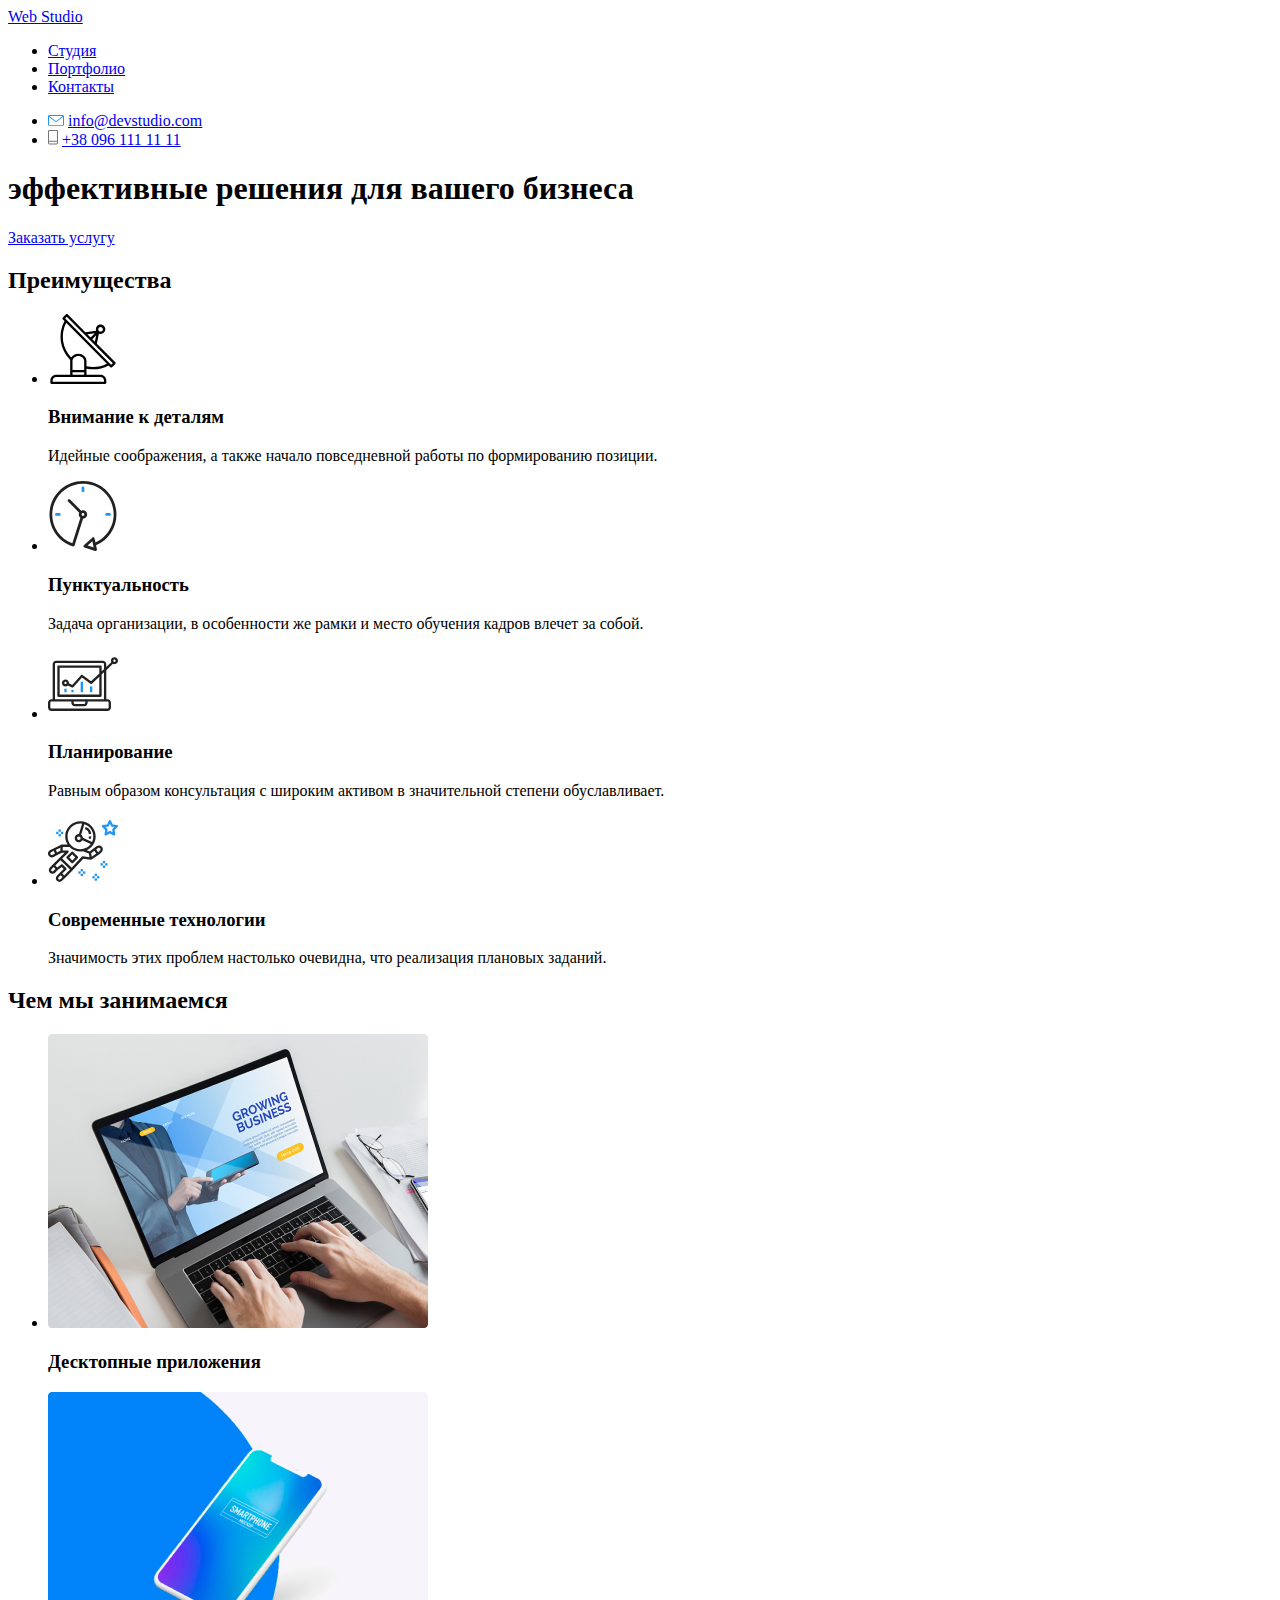
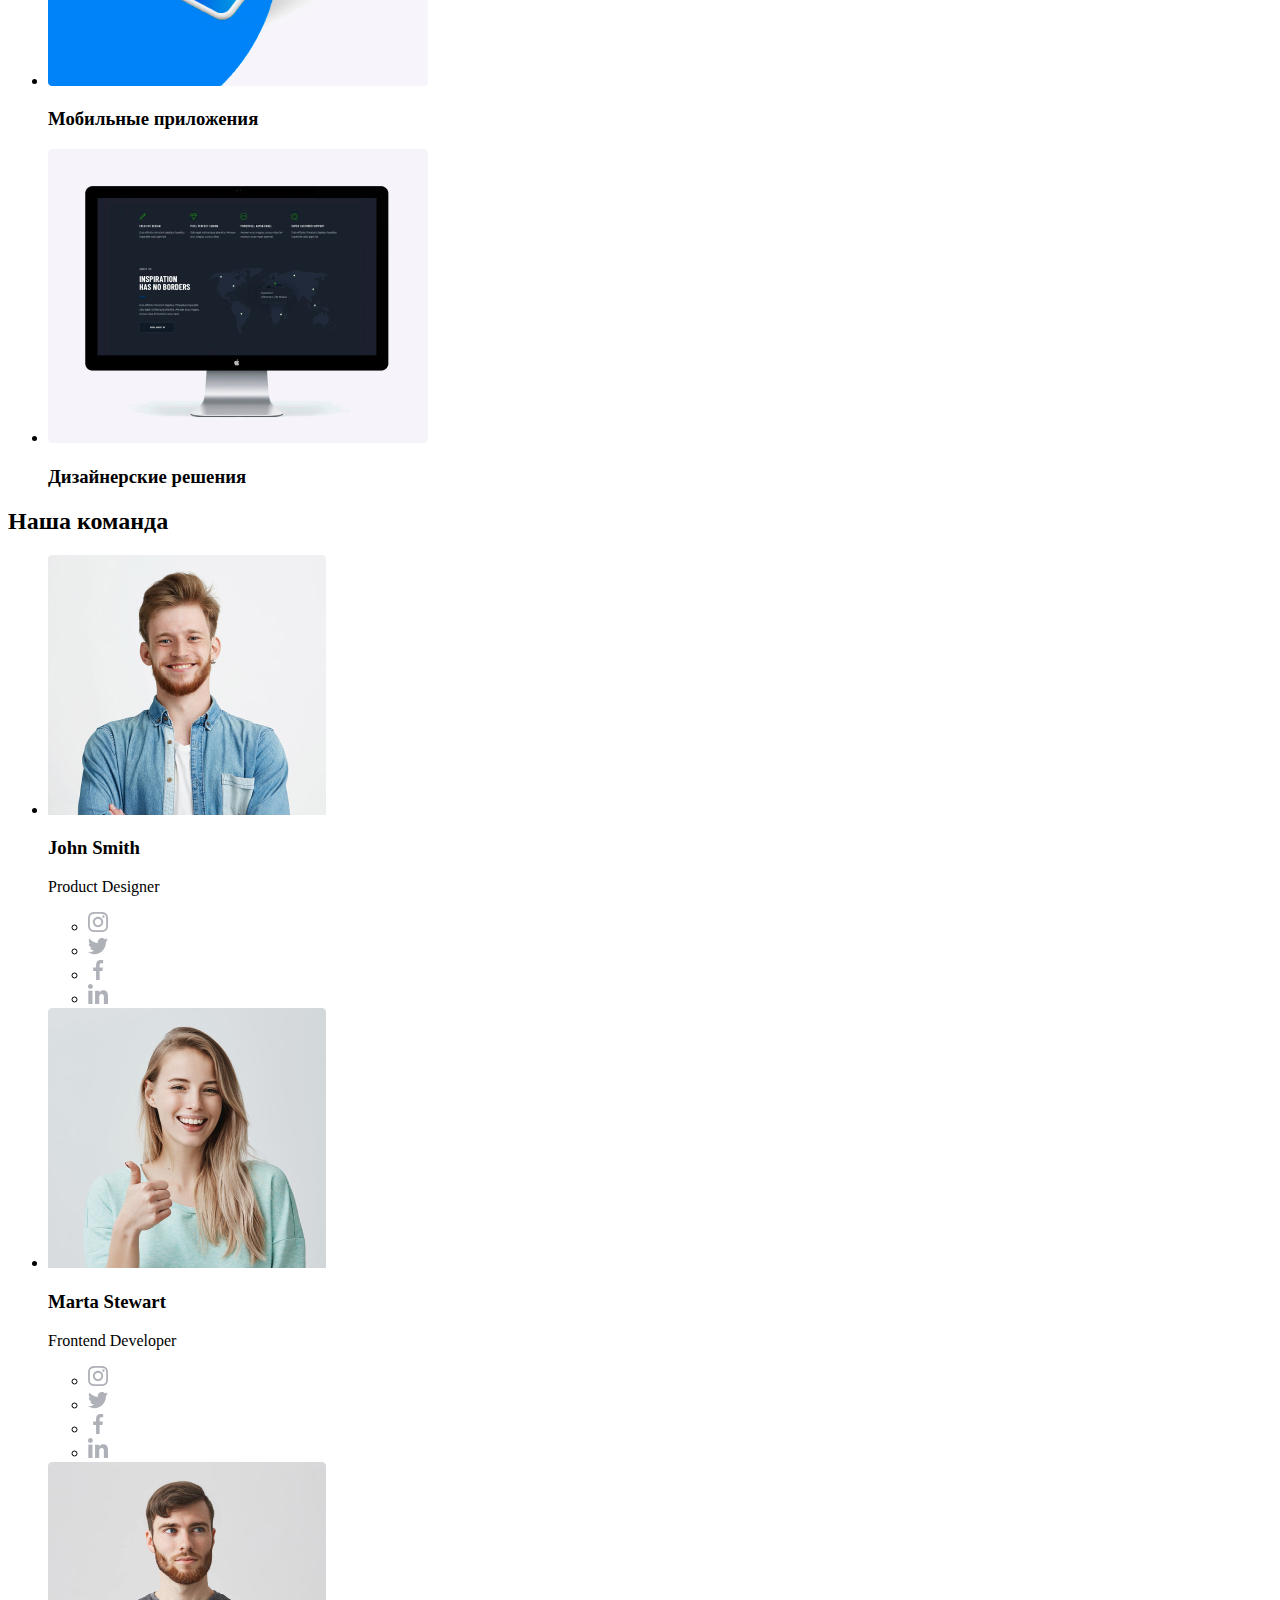
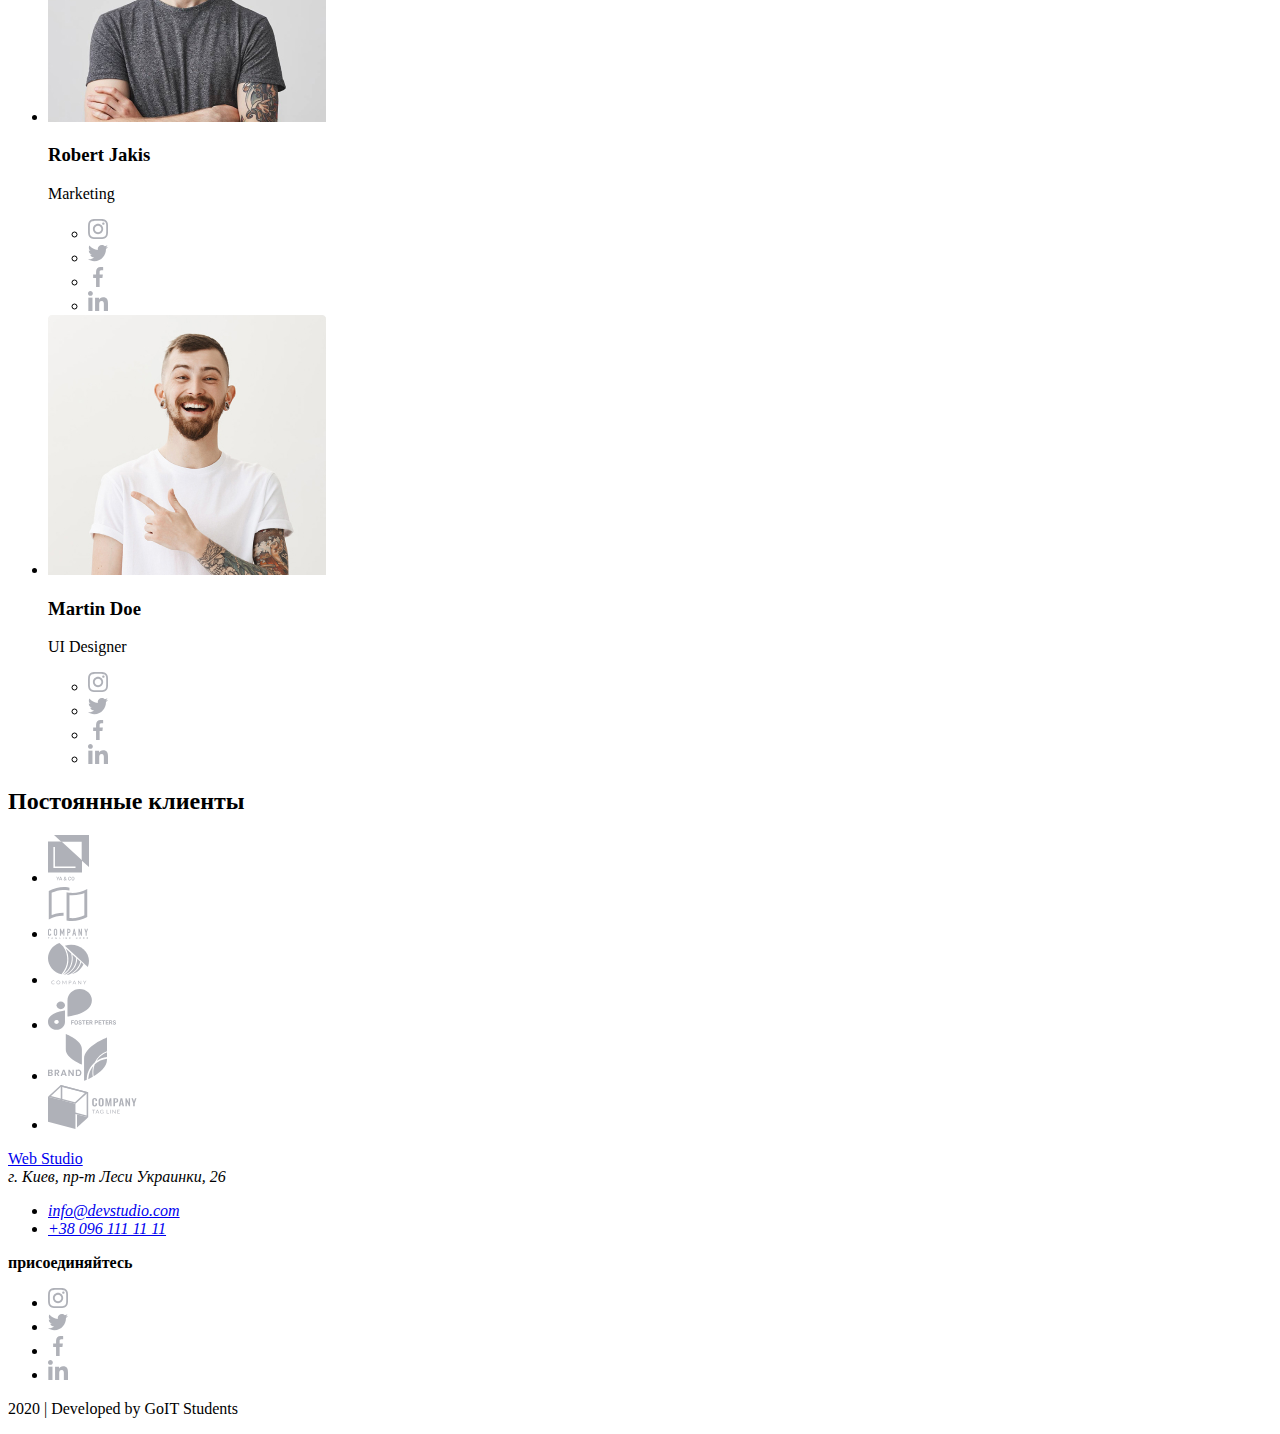
==== index.html @ 9696a7f6 "Скопировал ДЗ1" ====
<!DOCTYPE html>
<html lang="ru">
  <head>
    <meta charset="UTF-8" />
    <meta name="viewport" content="width=device-width, initial-scale=1.0" />
    <title>Web Studio v.1</title>
  </head>
  <body>
    <!-- Шапка сайта -->
    <header>
      <nav>
        <a href="#">Web Studio</a>
        <ul>
          <li>
            <a href="#">Студия</a>
          </li>
          <li>
            <a href="#">Портфолио</a>
          </li>
          <li>
            <a href="#">Контакты</a>
          </li>
        </ul>
        <ul>
          <li>
            <img src="./images/mail.svg" alt="mail" />
            <a href="mailto:info@devstudio.com">info@devstudio.com</a>
          </li>
          <li>
            <img src="./images/telefone.svg" alt="Telefone" />
            <a href="tel:+380961111111">+38 096 111 11 11</a>
          </li>
        </ul>
      </nav>
    </header>
    <main>
      <!-- Герой -->
      <section>
        <h1>эффективные решения для вашего бизнеса</h1>
        <a href="#">Заказать услугу</a>
      </section>
      <!-- Преимущества -->
      <section>
        <h2>Преимущества</h2>
        <ul>
          <li>
            <a href="#"> <img src="./images/antenna1.svg" alt="Антенна" /></a>
            <h3>Внимание к деталям</h3>
            <p>
              Идейные соображения, а также начало повседневной работы по
              формированию позиции.
            </p>
          </li>
          <li>
            <a href="#"> <img src="./images/clock.svg" alt="Часы" /></a>
            <h3>Пунктуальность</h3>
            <p>
              Задача организации, в особенности же рамки и место обучения кадров
              влечет за собой.
            </p>
          </li>
          <li>
            <a href="#"> <img src="./images/diagram.svg" alt="Компьютер" /></a>
            <h3>Планирование</h3>
            <p>
              Равным образом консультация с широким активом в значительной
              степени обуславливает.
            </p>
          </li>
          <li>
            <a href="#"><img src="./images/astronaut.svg" alt="Астронавт" /></a>
            <h3>Современные технологии</h3>
            <p>
              Значимость этих проблем настолько очевидна, что реализация
              плановых заданий.
            </p>
          </li>
        </ul>
      </section>
      <!-- Чем мы занимаемся -->
      <section>
        <h2>Чем мы занимаемся</h2>
        <ul>
          <li>
            <a href="#"><img  src="./images/box1.jpg" alt="Десктопные приложения" width="380" height="294" /></a>
            <h3>Десктопные приложения</h3>
          </li>
          <li>
            <a href="#"><img src="./images/box2.jpg" alt="Мобильные приложения" width="380" height="294" /></a>
            <h3>Мобильные приложения</h3>
          </li>
          <li>
            <a href="#"><img src="./images/box3.jpg" alt="Дизайнерские решения" width="380" height="294" /></a>
            <h3>Дизайнерские решения</h3>
          </li>
        </ul>
      </section>
      <!-- Наша команда -->
      <section>
        <h2>Наша команда</h2>
        <ul>
          <li>
            <img src="./images/JohnSmith.jpg" alt="John Smith" width="278" height="260"/>
            <h3 lang="en">John Smith</h3>
            <p lang="en">Product Designer</p>
            <ul>
              <li>
                <a href="https://www.instagram.com/"><img src="./images/instagram.svg" alt="Инстаграм" /></a>
              </li>
              <li>
                <a href="https://twitter.com/"><img src="./images/twitter.svg" alt="Твиттер" /></a>
              </li>
              <li>
                <a href="https://www.facebook.com/"><img src="./images/facebook.svg" alt="Фейсбук" /></a>
              </li>
              <li>
                <a href="https://www.linkedin.com/"><img src="./images/linkedin.svg" alt="Линкедин" /></a>
              </li>
            </ul>
          </li>
          <li>
            <img src="./images/MartaStewart.jpg" alt="Marta Stewart" width="278" height="260" />
            <h3 lang="en">Marta Stewart</h3>
            <p lang="en">Frontend Developer</p>
            <ul>
              <li>
                <a href="https://www.instagram.com/"><img src="./images/instagram.svg" alt="Инстаграм" /></a>
              </li>
              <li>
                <a href="https://twitter.com/"><img src="./images/twitter.svg" alt="Твиттер" /></a>
              </li>
              <li>
                <a href="https://www.facebook.com/"><img src="./images/facebook.svg" alt="Фейсбук" /></a>
              </li>
              <li>
                <a href="https://www.linkedin.com/"><img src="./images/linkedin.svg" alt="Линкедин" /></a>
              </li>
            </ul>
          </li>
          <li>
            <img src="./images/RobertJakis.jpg" alt="Robert Jakis" width="278" height="260" />
            <h3 lang="en">Robert Jakis</h3>
            <p lang="en">Marketing</p>
            <ul>
              <li>
                <a href="https://www.instagram.com/"><img src="./images/instagram.svg" alt="Инстаграм" /></a>
              </li>
              <li>
                <a href="https://twitter.com/"><img src="./images/twitter.svg" alt="Твиттер" /></a>
              </li>
              <li>
                <a href="https://www.facebook.com/"><img src="./images/facebook.svg" alt="Фейсбук" /></a>
              </li>
              <li>
                <a href="https://www.linkedin.com/"><img src="./images/linkedin.svg" alt="Линкедин" /></a>
              </li>
            </ul>
          </li>
          <li>
            <img src="./images/MartinDoe.jpg" alt="Martin Doe" width="278" height="260" />
            <h3 lang="en">Martin Doe</h3>
            <p lang="en">UI Designer</p>
            <ul>
              <li>
                <a href="https://www.instagram.com/"><img src="./images/instagram.svg" alt="Инстаграм" /></a>
              </li>
              <li>
                <a href="https://twitter.com/"><img src="./images/twitter.svg" alt="Твиттер" /></a>
              </li>
              <li>
                <a href="https://www.facebook.com/"><img src="./images/facebook.svg" alt="Фейсбук" /></a>
              </li>
              <li>
                <a href="https://www.linkedin.com/"><img src="./images/linkedin.svg" alt="Линкедин" /></a>
              </li>
            </ul>
          </li>
        </ul>
      </section>
      <!-- Постоянные клиенты -->
      <section>
        <h2>Постоянные клиенты</h2>
        <ul>
          <li>
            <a href="#"><img src="./images/YACO.svg" alt="YA & CO" /></a>
          </li>
          <li>
            <a href="#"><img src="./images/TaglineHero.svg" alt="Tagline Hero" /></a>
          </li>
          <li>
            <a href="#"><img src="./images/COMPANY.svg" alt="COMPANY" /></a>
          </li>
          <li>
            <a href="#"><img src="./images/FOSTERPETERS.svg" alt="FOSTER PETERS" /></a>
          </li>
          <li>
            <a href="#"><img src="./images/BRAND.svg" alt="BRAND" /></a>
          </li>
          <li>
            <a href="#"><img src="./images/COMPANYTAGLINE.svg" alt="COMPANY TAG LIN" /></a>
          </li>
        </ul>
      </section>
    </main>
    <!-- Футер -->
    <footer>
      <div>
        <a href="#">Web Studio</a>
        <address>г. Киев, пр-т Леси Украинки, 26</address>
        <address>
          <ul>
            <li>
              <a href="mailto:info@devstudio.com">info@devstudio.com</a>
            </li>
            <li>
              <a href="tel:+380961111111">+38 096 111 11 11</a>
            </li>
          </ul>
        </address>
      </div>
      <div>
        <p><b>присоединяйтесь</b></p>
        <ul>
          <li>
            <a href="https://www.instagram.com/"><img src="./images/instagram.svg" alt="Инстаграм"/></a>
          </li>
          <li>
            <a href="https://twitter.com/"><img src="./images/twitter.svg" alt="Твиттер"/></a>
          </li>
          <li>
            <a href="https://www.facebook.com/"><img src="./images/facebook.svg" alt="Фейсбук"/></a>
          </li>
          <li>
            <a href="https://www.linkedin.com/"><img src="./images/linkedin.svg" alt="Линкедин"/></a>
          </li>
        </ul>
      </div>
      <p>2020 &verbar; Developed by GoIT Students</p>
    </footer>
  </body>
</html>
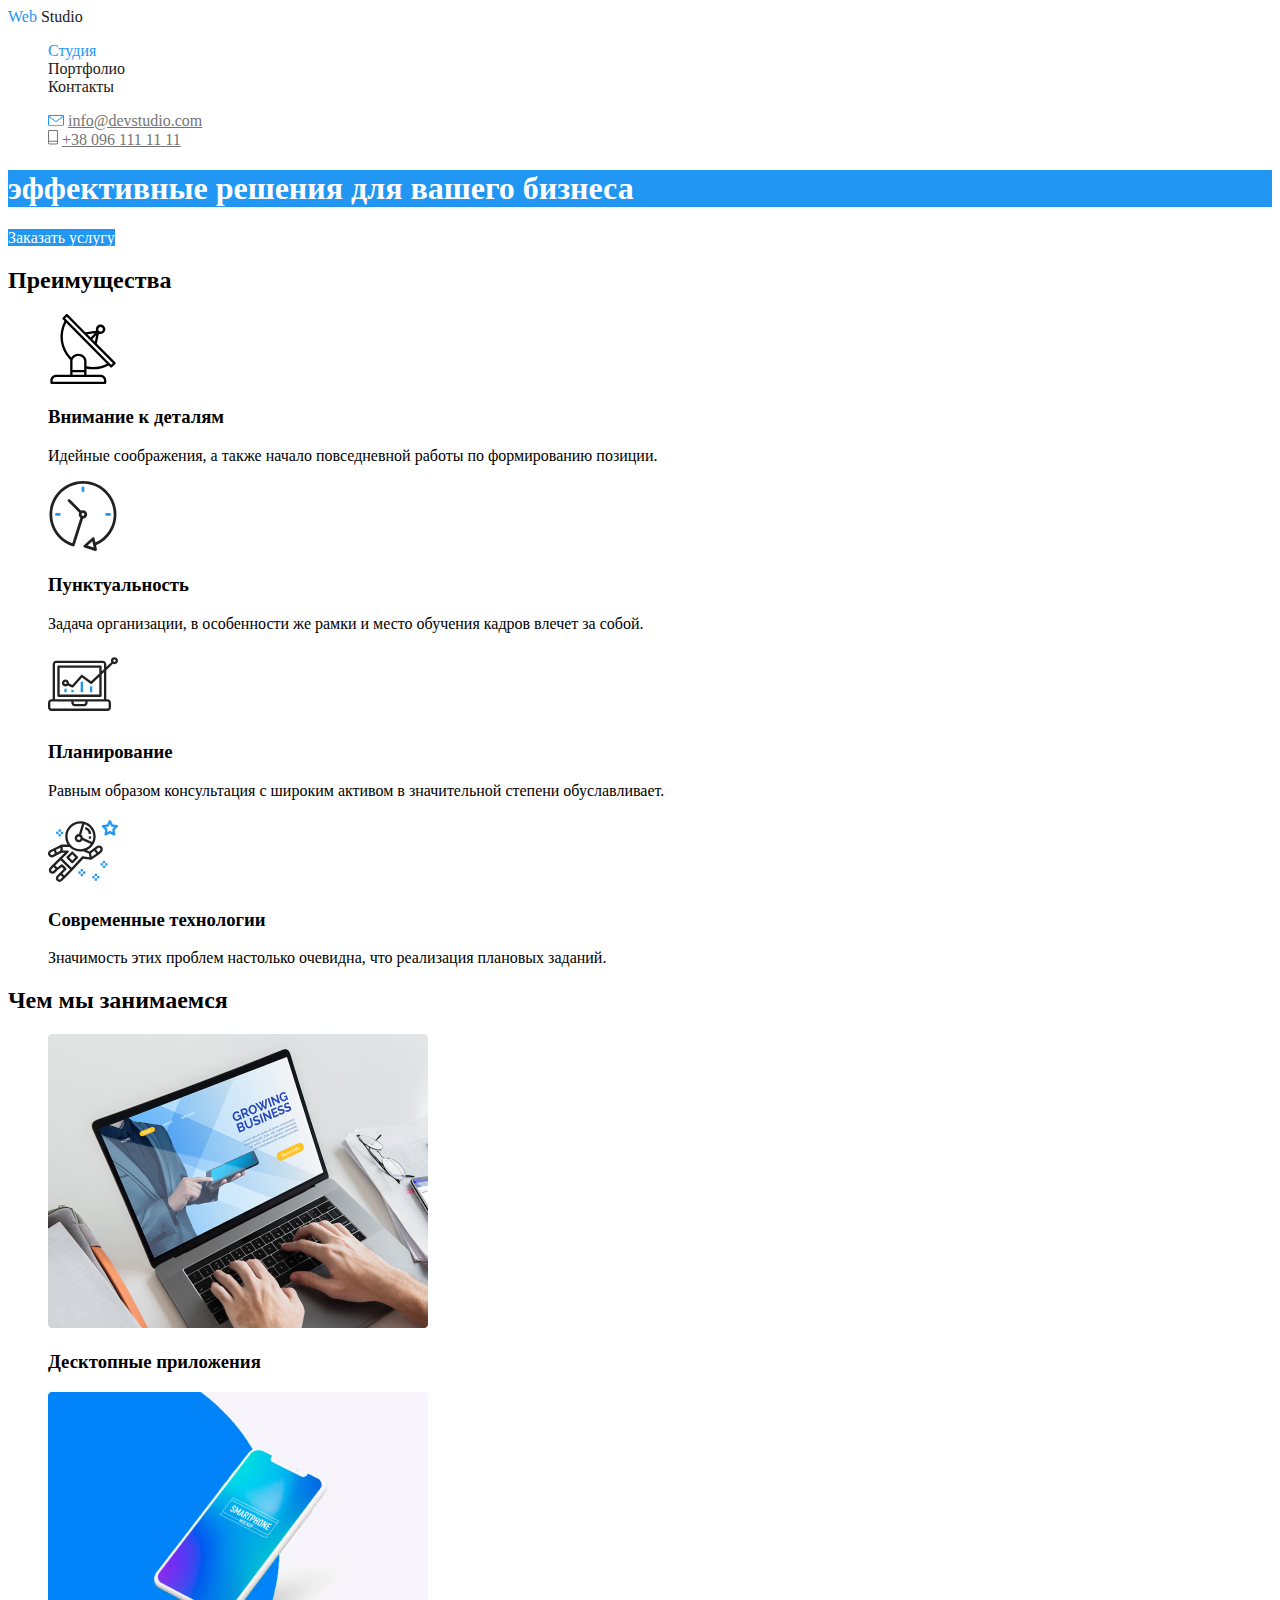
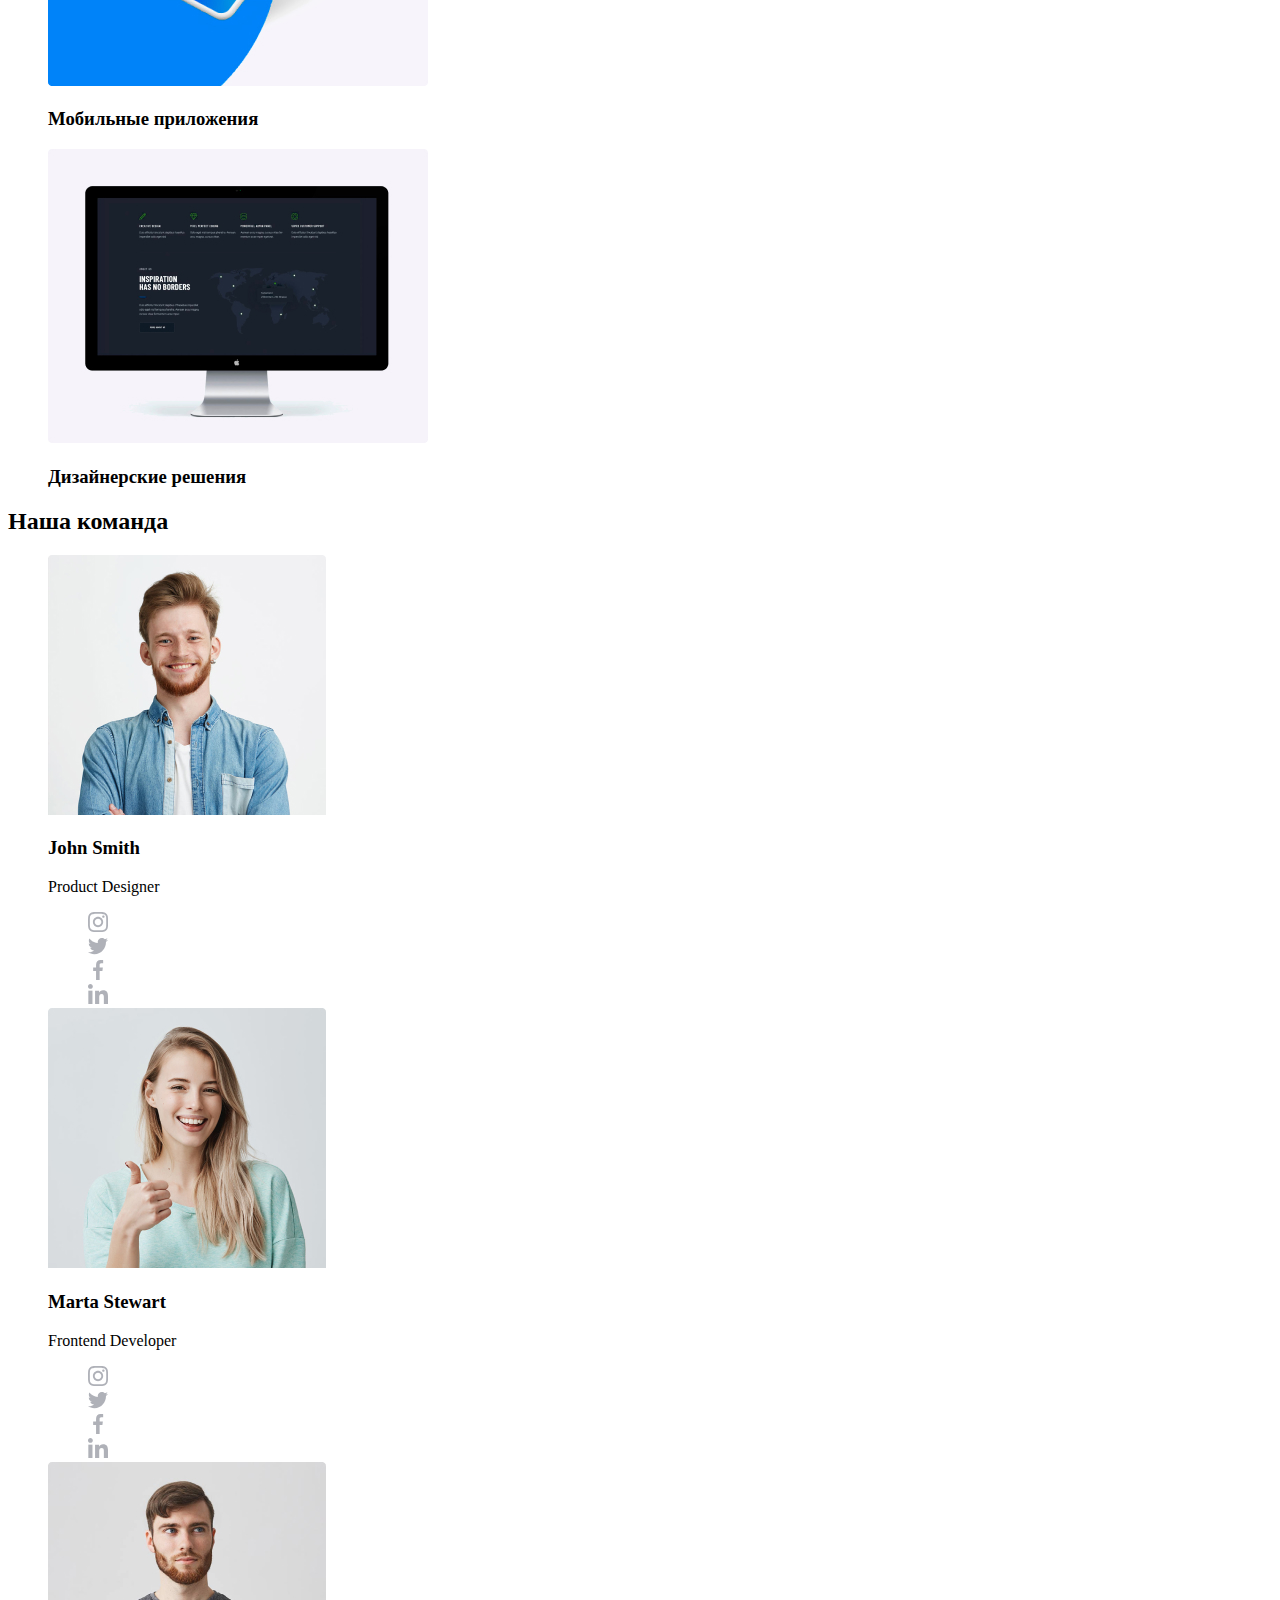
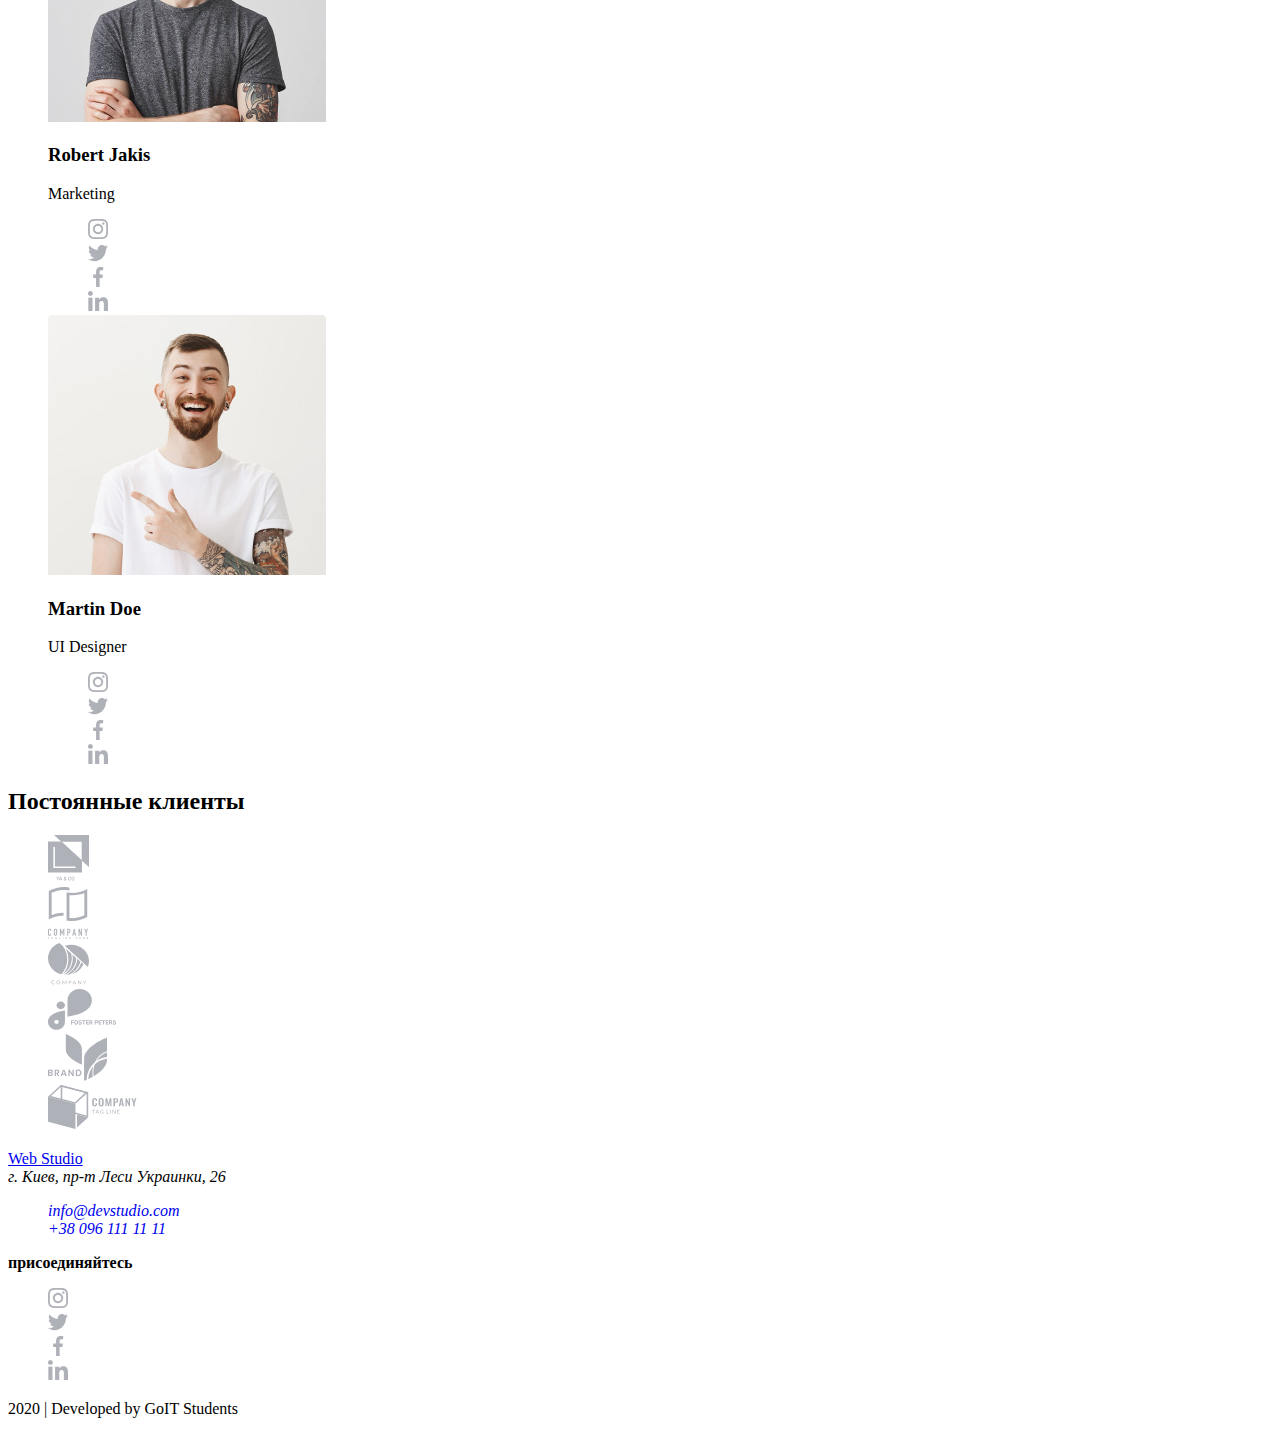
==== commit d8abe234: "Добавил список стилей и базовый общий файл стилей" ====
--- a/index.html
+++ b/index.html
@@ -4,45 +4,48 @@
     <meta charset="UTF-8" />
     <meta name="viewport" content="width=device-width, initial-scale=1.0" />
     <title>Web Studio v.1</title>
+    <link rel="stylesheet" href="./css/normalize.css">
+    <link rel="stylesheet" href="./css/common.css">
+    <link rel="stylesheet" href="./css/main.css">
   </head>
   <body>
     <!-- Шапка сайта -->
     <header>
       <nav>
-        <a href="#">Web Studio</a>
-        <ul>
-          <li>
-            <a href="#">Студия</a>
-          </li>
-          <li>
-            <a href="#">Портфолио</a>
-          </li>
-          <li>
-            <a href="#">Контакты</a>
-          </li>
-        </ul>
-        <ul>
+        <a class="link logo" href="./index.html"><span class="logo-accent">Web</span> Studio</a>
+        <ul class="list site-nav">
+          <li>
+            <a class="link current" href="./index.html">Студия</a>
+          </li>
+          <li>
+            <a class="link" href="./portfolio.html">Портфолио</a>
+          </li>
+          <li>
+            <a class="link" href="#">Контакты</a>
+          </li>
+        </ul>
+        <ul class="list site-nav">
           <li>
             <img src="./images/mail.svg" alt="mail" />
-            <a href="mailto:info@devstudio.com">info@devstudio.com</a>
+            <a  class="link-contact"href="mailto:info@devstudio.com">info@devstudio.com</a>
           </li>
           <li>
             <img src="./images/telefone.svg" alt="Telefone" />
-            <a href="tel:+380961111111">+38 096 111 11 11</a>
+            <a class="link-contact" href="tel:+380961111111">+38 096 111 11 11</a>
           </li>
         </ul>
       </nav>
     </header>
     <main>
       <!-- Герой -->
-      <section>
-        <h1>эффективные решения для вашего бизнеса</h1>
-        <a href="#">Заказать услугу</a>
+      <section class="hero">
+        <h1 class="hero-title">эффективные решения для вашего бизнеса</h1>
+        <a class="link buttom" href="#">Заказать услугу</a>
       </section>
       <!-- Преимущества -->
       <section>
         <h2>Преимущества</h2>
-        <ul>
+        <ul class="list">
           <li>
             <a href="#"> <img src="./images/antenna1.svg" alt="Антенна" /></a>
             <h3>Внимание к деталям</h3>
@@ -80,7 +83,7 @@
       <!-- Чем мы занимаемся -->
       <section>
         <h2>Чем мы занимаемся</h2>
-        <ul>
+        <ul class="list">
           <li>
             <a href="#"><img  src="./images/box1.jpg" alt="Десктопные приложения" width="380" height="294" /></a>
             <h3>Десктопные приложения</h3>
@@ -98,12 +101,12 @@
       <!-- Наша команда -->
       <section>
         <h2>Наша команда</h2>
-        <ul>
+        <ul class="list">
           <li>
             <img src="./images/JohnSmith.jpg" alt="John Smith" width="278" height="260"/>
             <h3 lang="en">John Smith</h3>
             <p lang="en">Product Designer</p>
-            <ul>
+            <ul class="list">
               <li>
                 <a href="https://www.instagram.com/"><img src="./images/instagram.svg" alt="Инстаграм" /></a>
               </li>
@@ -122,7 +125,7 @@
             <img src="./images/MartaStewart.jpg" alt="Marta Stewart" width="278" height="260" />
             <h3 lang="en">Marta Stewart</h3>
             <p lang="en">Frontend Developer</p>
-            <ul>
+            <ul class="list">
               <li>
                 <a href="https://www.instagram.com/"><img src="./images/instagram.svg" alt="Инстаграм" /></a>
               </li>
@@ -141,7 +144,7 @@
             <img src="./images/RobertJakis.jpg" alt="Robert Jakis" width="278" height="260" />
             <h3 lang="en">Robert Jakis</h3>
             <p lang="en">Marketing</p>
-            <ul>
+            <ul class="list">
               <li>
                 <a href="https://www.instagram.com/"><img src="./images/instagram.svg" alt="Инстаграм" /></a>
               </li>
@@ -160,7 +163,7 @@
             <img src="./images/MartinDoe.jpg" alt="Martin Doe" width="278" height="260" />
             <h3 lang="en">Martin Doe</h3>
             <p lang="en">UI Designer</p>
-            <ul>
+            <ul class="list">
               <li>
                 <a href="https://www.instagram.com/"><img src="./images/instagram.svg" alt="Инстаграм" /></a>
               </li>
@@ -180,7 +183,7 @@
       <!-- Постоянные клиенты -->
       <section>
         <h2>Постоянные клиенты</h2>
-        <ul>
+        <ul class="list">
           <li>
             <a href="#"><img src="./images/YACO.svg" alt="YA & CO" /></a>
           </li>
@@ -205,22 +208,22 @@
     <!-- Футер -->
     <footer>
       <div>
-        <a href="#">Web Studio</a>
+        <a href="./index.html">Web Studio</a>
         <address>г. Киев, пр-т Леси Украинки, 26</address>
         <address>
-          <ul>
+          <ul class="list">
             <li>
-              <a href="mailto:info@devstudio.com">info@devstudio.com</a>
+              <a class="link" href="mailto:info@devstudio.com">info@devstudio.com</a>
             </li>
             <li>
-              <a href="tel:+380961111111">+38 096 111 11 11</a>
+              <a class="link" href="tel:+380961111111">+38 096 111 11 11</a>
             </li>
           </ul>
         </address>
       </div>
       <div>
         <p><b>присоединяйтесь</b></p>
-        <ul>
+        <ul class="list">
           <li>
             <a href="https://www.instagram.com/"><img src="./images/instagram.svg" alt="Инстаграм"/></a>
           </li>
--- a/css/common.css
+++ b/css/common.css
@@ -0,0 +1,65 @@
+:root {
+    --primary-text-color: #212121;
+    --text-color: #757575;
+    --accent-color: #2196F3;
+    --primary-white-color: #ffffff;
+    --footer-second-text-color: rgba(255, 255, 255, 0.4);
+    --footer-three-text-color: rgba(255, 255, 255, 0.6);
+    --bacground-three-color: rgba(47, 48, 58, 0.8);
+    --bacground-color: #E5E5E5;
+    --bacground-second-color: #F5F4FA;
+}
+
+body {
+    background-color: var:(--bacground-color);
+    color: var:(--primary-text-color:);
+}
+
+.list {
+    list-style: none;
+}
+
+.link, .current {
+    text-decoration: none;
+}
+
+/* Шапка сайта */
+.logo {
+    color: var(--primary-text-color);
+}
+
+.logo:hover, .logo:focus {
+    color: var(--accent-color);
+}
+
+.logo-accent {
+    color: var(--accent-color);
+}
+
+.logo-accent:hover, .logo-accent:focus {
+    color: var(--primary-text-color);
+}
+
+.site-nav .link {
+    color: var(--primary-text-color);
+}
+
+.site-nav .link:hover, .site-nav .link:focus {
+    color: var(--accent-color);
+}
+
+.site-nav .link.current {
+    color: var(--accent-color);
+}
+
+.site-nav .link.current:hover, .site-nav .link.current:focus {
+    color: var(--primary-text-color);
+}
+
+.site-nav .link-contact {
+    color: var(--text-color);
+}
+
+.site-nav .link-contact:hover, .site-nav .link-contact:focus {
+    color: var(--accent-color);
+}
--- a/css/main.css
+++ b/css/main.css
@@ -0,0 +1,9 @@
+.hero .hero-title {
+    color: var(--primary-white-color);
+    background-color: var(--accent-color);
+}
+
+.hero .link.buttom {
+    color: var(--primary-white-color);
+    background-color: var(--accent-color);
+}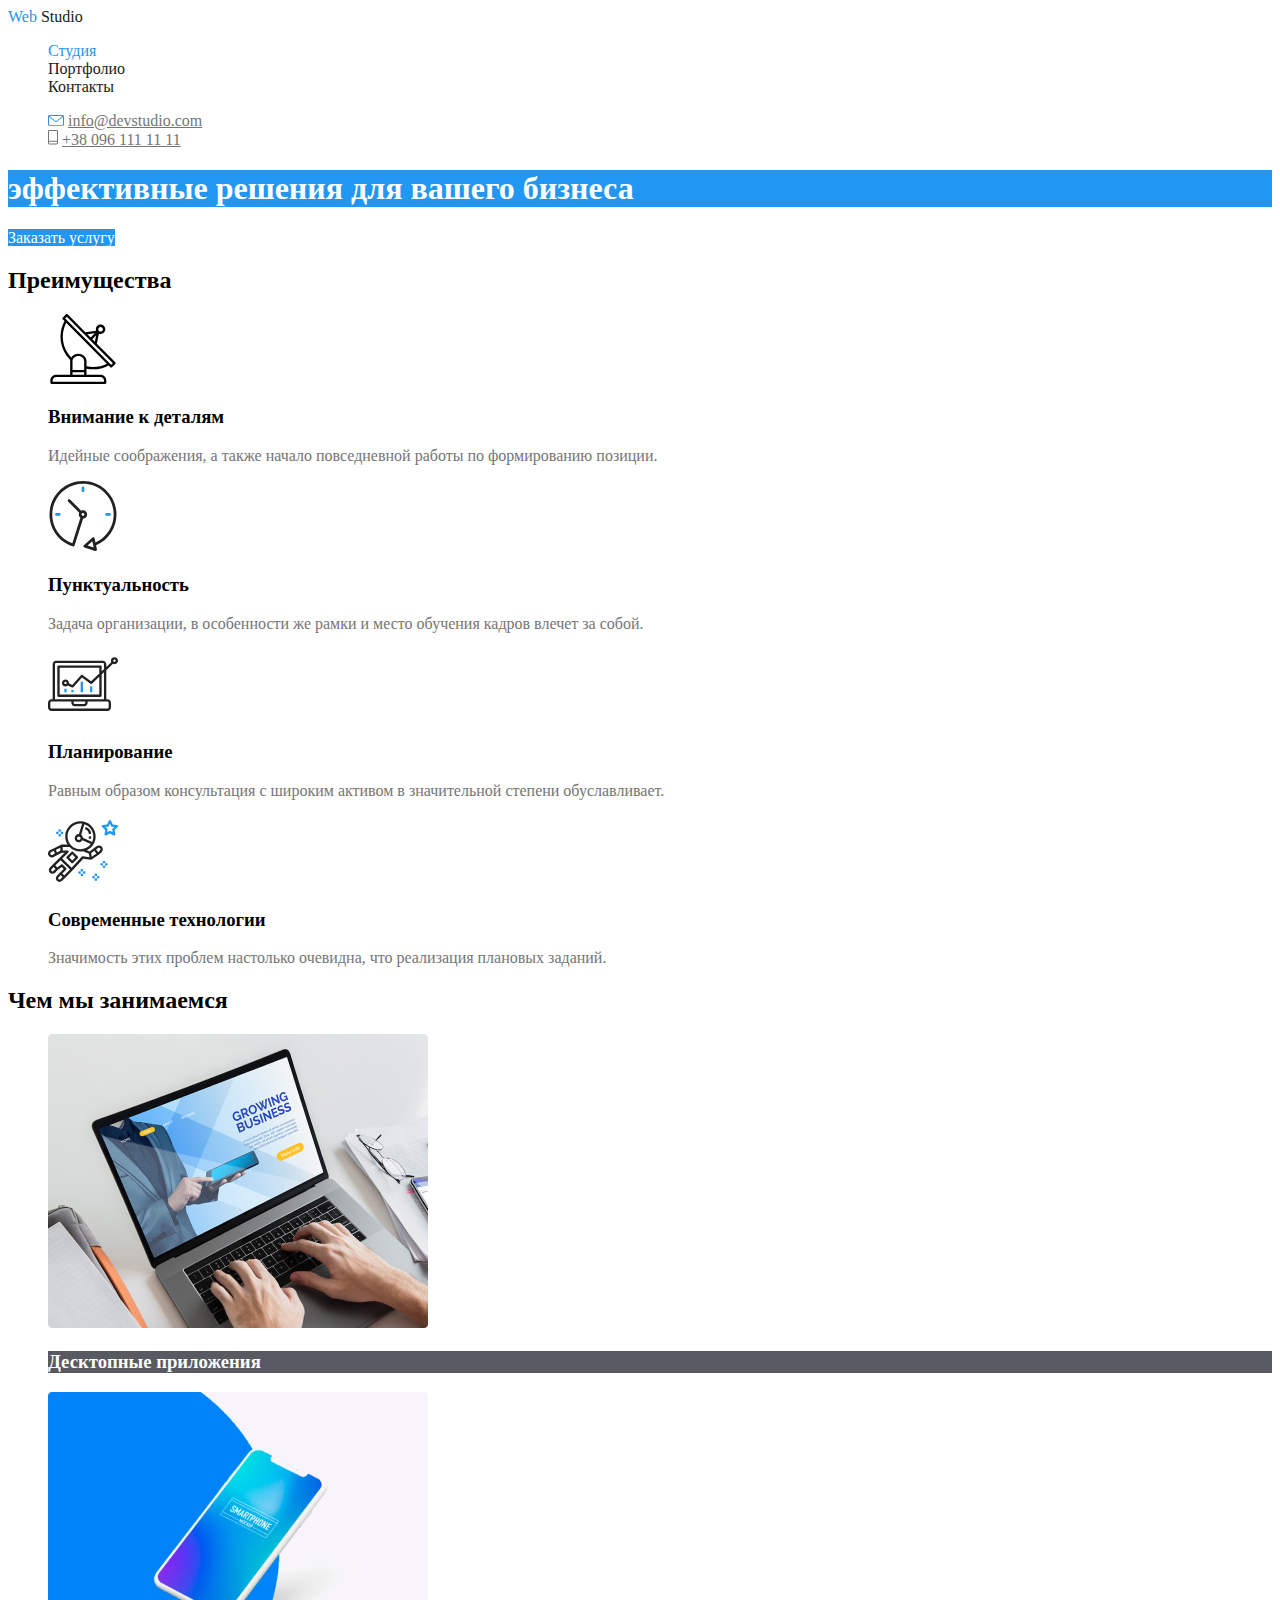
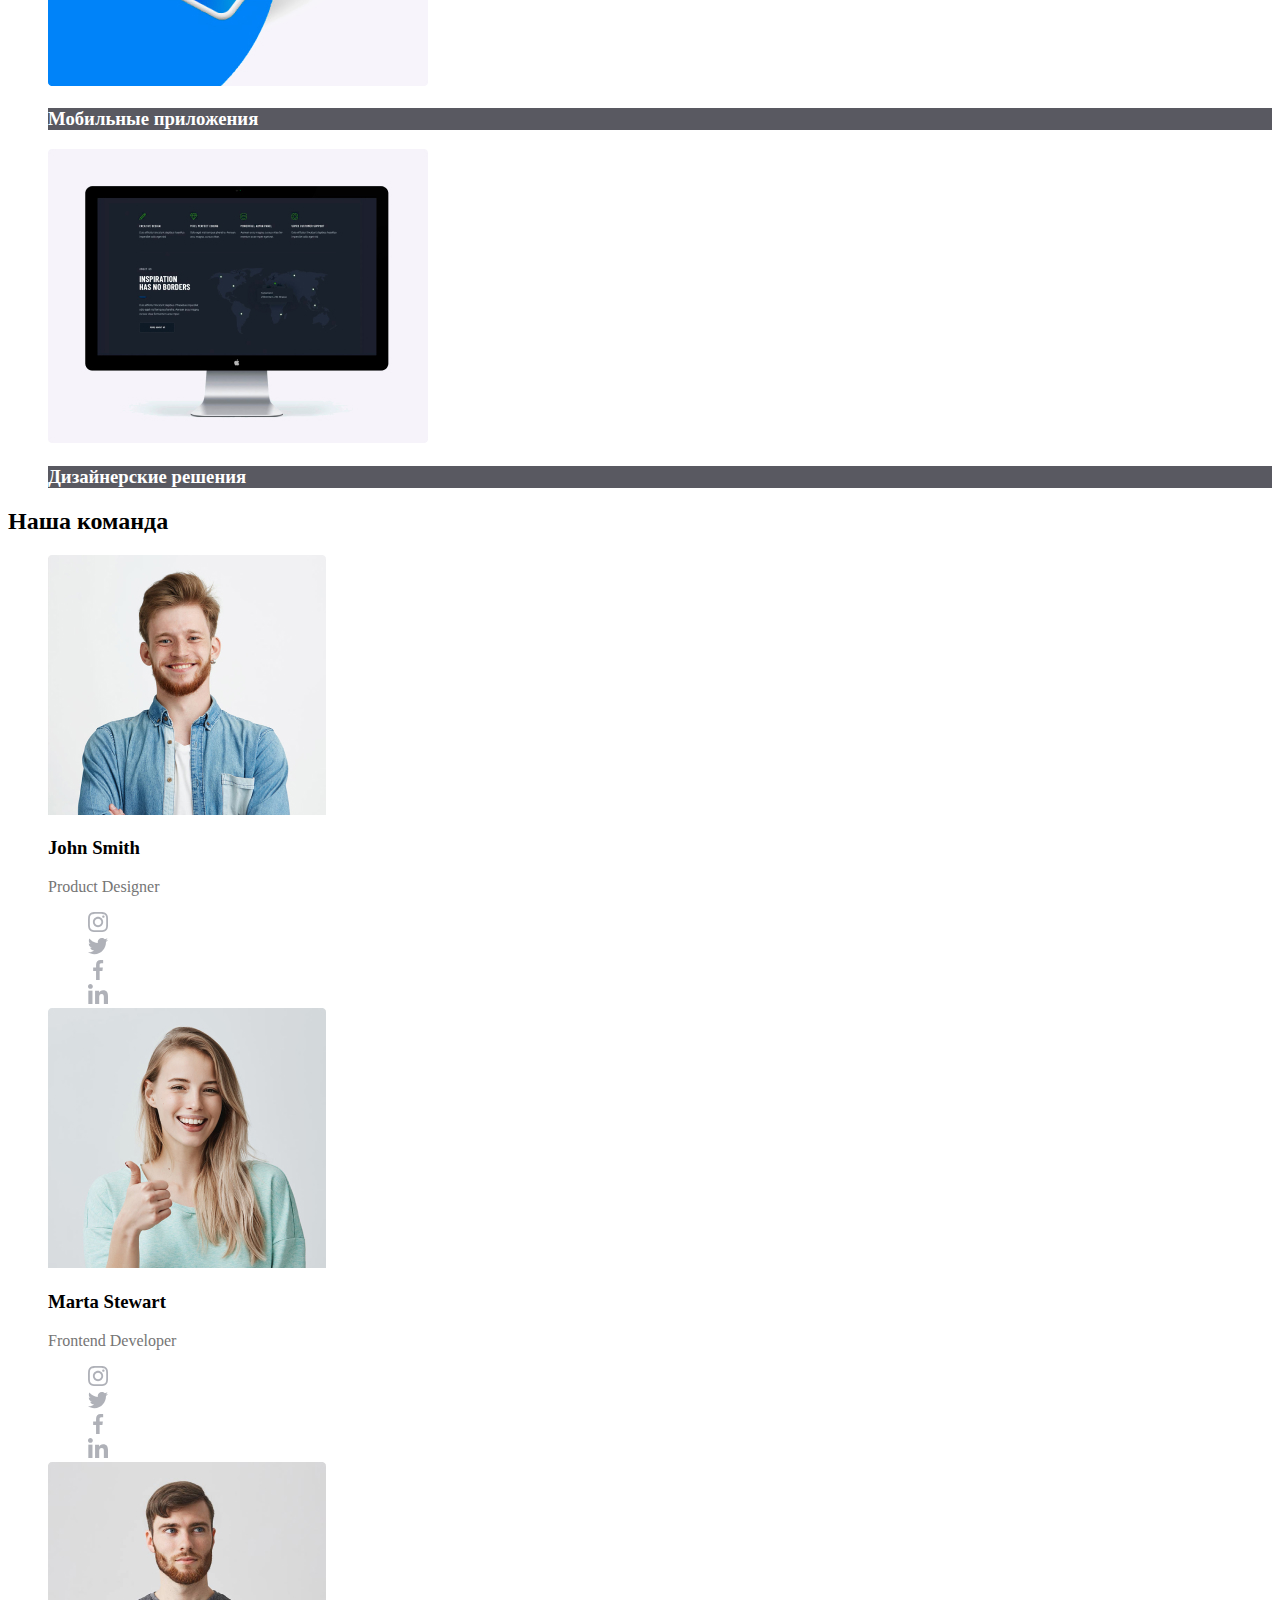
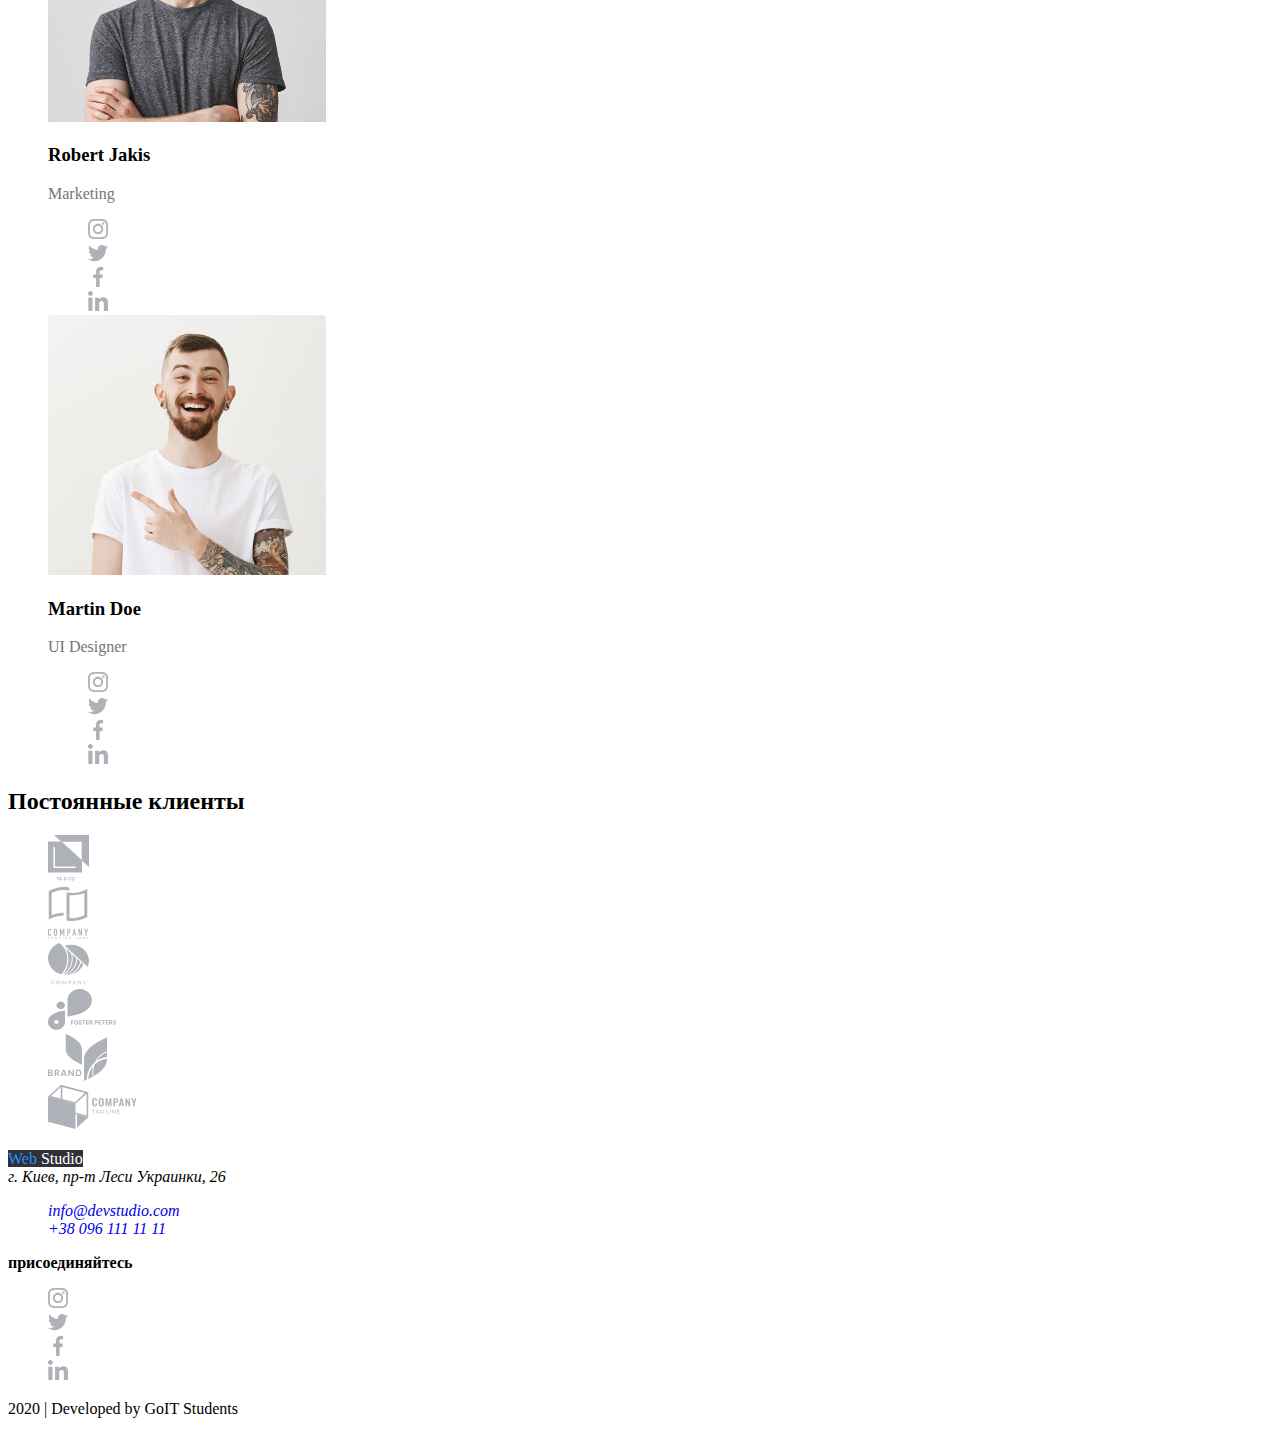
==== commit 4ff70ac4: "Добавляет стили для секций майн и в футер" ====
--- a/index.html
+++ b/index.html
@@ -43,37 +43,37 @@
         <a class="link buttom" href="#">Заказать услугу</a>
       </section>
       <!-- Преимущества -->
-      <section>
-        <h2>Преимущества</h2>
+      <section class="section">
+        <h2 class="section-title">Преимущества</h2>
         <ul class="list">
           <li>
             <a href="#"> <img src="./images/antenna1.svg" alt="Антенна" /></a>
-            <h3>Внимание к деталям</h3>
-            <p>
+            <h3 class="section-subtitle">Внимание к деталям</h3>
+            <p class="section-text">
               Идейные соображения, а также начало повседневной работы по
               формированию позиции.
             </p>
           </li>
           <li>
             <a href="#"> <img src="./images/clock.svg" alt="Часы" /></a>
-            <h3>Пунктуальность</h3>
-            <p>
+            <h3 class="section-subtitle">Пунктуальность</h3>
+            <p class="section-text">
               Задача организации, в особенности же рамки и место обучения кадров
               влечет за собой.
             </p>
           </li>
           <li>
             <a href="#"> <img src="./images/diagram.svg" alt="Компьютер" /></a>
-            <h3>Планирование</h3>
-            <p>
+            <h3 class="section-subtitle">Планирование</h3>
+            <p class="section-text">
               Равным образом консультация с широким активом в значительной
               степени обуславливает.
             </p>
           </li>
           <li>
             <a href="#"><img src="./images/astronaut.svg" alt="Астронавт" /></a>
-            <h3>Современные технологии</h3>
-            <p>
+            <h3 class="section-subtitle">Современные технологии</h3>
+            <p class="section-text">
               Значимость этих проблем настолько очевидна, что реализация
               плановых заданий.
             </p>
@@ -81,31 +81,31 @@
         </ul>
       </section>
       <!-- Чем мы занимаемся -->
-      <section>
-        <h2>Чем мы занимаемся</h2>
+      <section class="section">
+        <h2 class="section-title">Чем мы занимаемся</h2>
         <ul class="list">
           <li>
             <a href="#"><img  src="./images/box1.jpg" alt="Десктопные приложения" width="380" height="294" /></a>
-            <h3>Десктопные приложения</h3>
+            <h3 class="section-subtitle working">Десктопные приложения</h3>
           </li>
           <li>
             <a href="#"><img src="./images/box2.jpg" alt="Мобильные приложения" width="380" height="294" /></a>
-            <h3>Мобильные приложения</h3>
+            <h3 class="section-subtitle working">Мобильные приложения</h3>
           </li>
           <li>
             <a href="#"><img src="./images/box3.jpg" alt="Дизайнерские решения" width="380" height="294" /></a>
-            <h3>Дизайнерские решения</h3>
+            <h3 class="section-subtitle working">Дизайнерские решения</h3>
           </li>
         </ul>
       </section>
       <!-- Наша команда -->
-      <section>
-        <h2>Наша команда</h2>
+      <section class="section">
+        <h2 class="section-title">Наша команда</h2>
         <ul class="list">
           <li>
             <img src="./images/JohnSmith.jpg" alt="John Smith" width="278" height="260"/>
-            <h3 lang="en">John Smith</h3>
-            <p lang="en">Product Designer</p>
+            <h3 class="comand" lang="en">John Smith</h3>
+            <p class="comand-text" lang="en">Product Designer</p>
             <ul class="list">
               <li>
                 <a href="https://www.instagram.com/"><img src="./images/instagram.svg" alt="Инстаграм" /></a>
@@ -123,8 +123,8 @@
           </li>
           <li>
             <img src="./images/MartaStewart.jpg" alt="Marta Stewart" width="278" height="260" />
-            <h3 lang="en">Marta Stewart</h3>
-            <p lang="en">Frontend Developer</p>
+            <h3 class="comand" lang="en">Marta Stewart</h3>
+            <p class="comand-text" lang="en">Frontend Developer</p>
             <ul class="list">
               <li>
                 <a href="https://www.instagram.com/"><img src="./images/instagram.svg" alt="Инстаграм" /></a>
@@ -142,8 +142,8 @@
           </li>
           <li>
             <img src="./images/RobertJakis.jpg" alt="Robert Jakis" width="278" height="260" />
-            <h3 lang="en">Robert Jakis</h3>
-            <p lang="en">Marketing</p>
+            <h3 class="comand" lang="en">Robert Jakis</h3>
+            <p class="comand-text" lang="en">Marketing</p>
             <ul class="list">
               <li>
                 <a href="https://www.instagram.com/"><img src="./images/instagram.svg" alt="Инстаграм" /></a>
@@ -161,8 +161,8 @@
           </li>
           <li>
             <img src="./images/MartinDoe.jpg" alt="Martin Doe" width="278" height="260" />
-            <h3 lang="en">Martin Doe</h3>
-            <p lang="en">UI Designer</p>
+            <h3 class="comand" lang="en">Martin Doe</h3>
+            <p class="comand-text" lang="en">UI Designer</p>
             <ul class="list">
               <li>
                 <a href="https://www.instagram.com/"><img src="./images/instagram.svg" alt="Инстаграм" /></a>
@@ -181,8 +181,8 @@
         </ul>
       </section>
       <!-- Постоянные клиенты -->
-      <section>
-        <h2>Постоянные клиенты</h2>
+      <section class="section">
+        <h2 class="section-title">Постоянные клиенты</h2>
         <ul class="list">
           <li>
             <a href="#"><img src="./images/YACO.svg" alt="YA & CO" /></a>
@@ -208,7 +208,7 @@
     <!-- Футер -->
     <footer>
       <div>
-        <a href="./index.html">Web Studio</a>
+        <a class="link futer-logo" href="./index.html"><span class="futer-logo-accent">Web</span> Studio</a>
         <address>г. Киев, пр-т Леси Украинки, 26</address>
         <address>
           <ul class="list">
--- a/css/common.css
+++ b/css/common.css
@@ -8,6 +8,7 @@
     --bacground-three-color: rgba(47, 48, 58, 0.8);
     --bacground-color: #E5E5E5;
     --bacground-second-color: #F5F4FA;
+    --footer-bacground-color: #2F303A;
 }
 
 body {
@@ -63,3 +64,25 @@
 .site-nav .link-contact:hover, .site-nav .link-contact:focus {
     color: var(--accent-color);
 }
+
+/* Футер сайта */
+.futer-logo {
+    color: var(--primary-white-color);
+}
+
+.futer-logo-accent {
+    color: var(--accent-color);
+}
+
+.futer-logo-accent:hover, .futer-logo-accent:focus {
+    color: var(--primary-white-color);
+}
+
+.futer-logo:hover, .futer-logo:focus {
+    color: var(--accent-color);
+}
+
+.futer-logo, .futer-logo-accent {
+    background-color: var(--footer-bacground-color);
+}
+
--- a/css/main.css
+++ b/css/main.css
@@ -6,4 +6,25 @@
 .hero .link.buttom {
     color: var(--primary-white-color);
     background-color: var(--accent-color);
+}
+
+/* .section-title {
+    
+} */
+
+/* .section-subtitle {
+
+} */
+
+.section-text {
+    color: var(--text-color);
+}
+
+.working {
+    color: var(--primary-white-color);
+    background-color: var(--bacground-three-color);
+}
+
+.comand-text, .section-text {
+    color: var(--text-color);
 }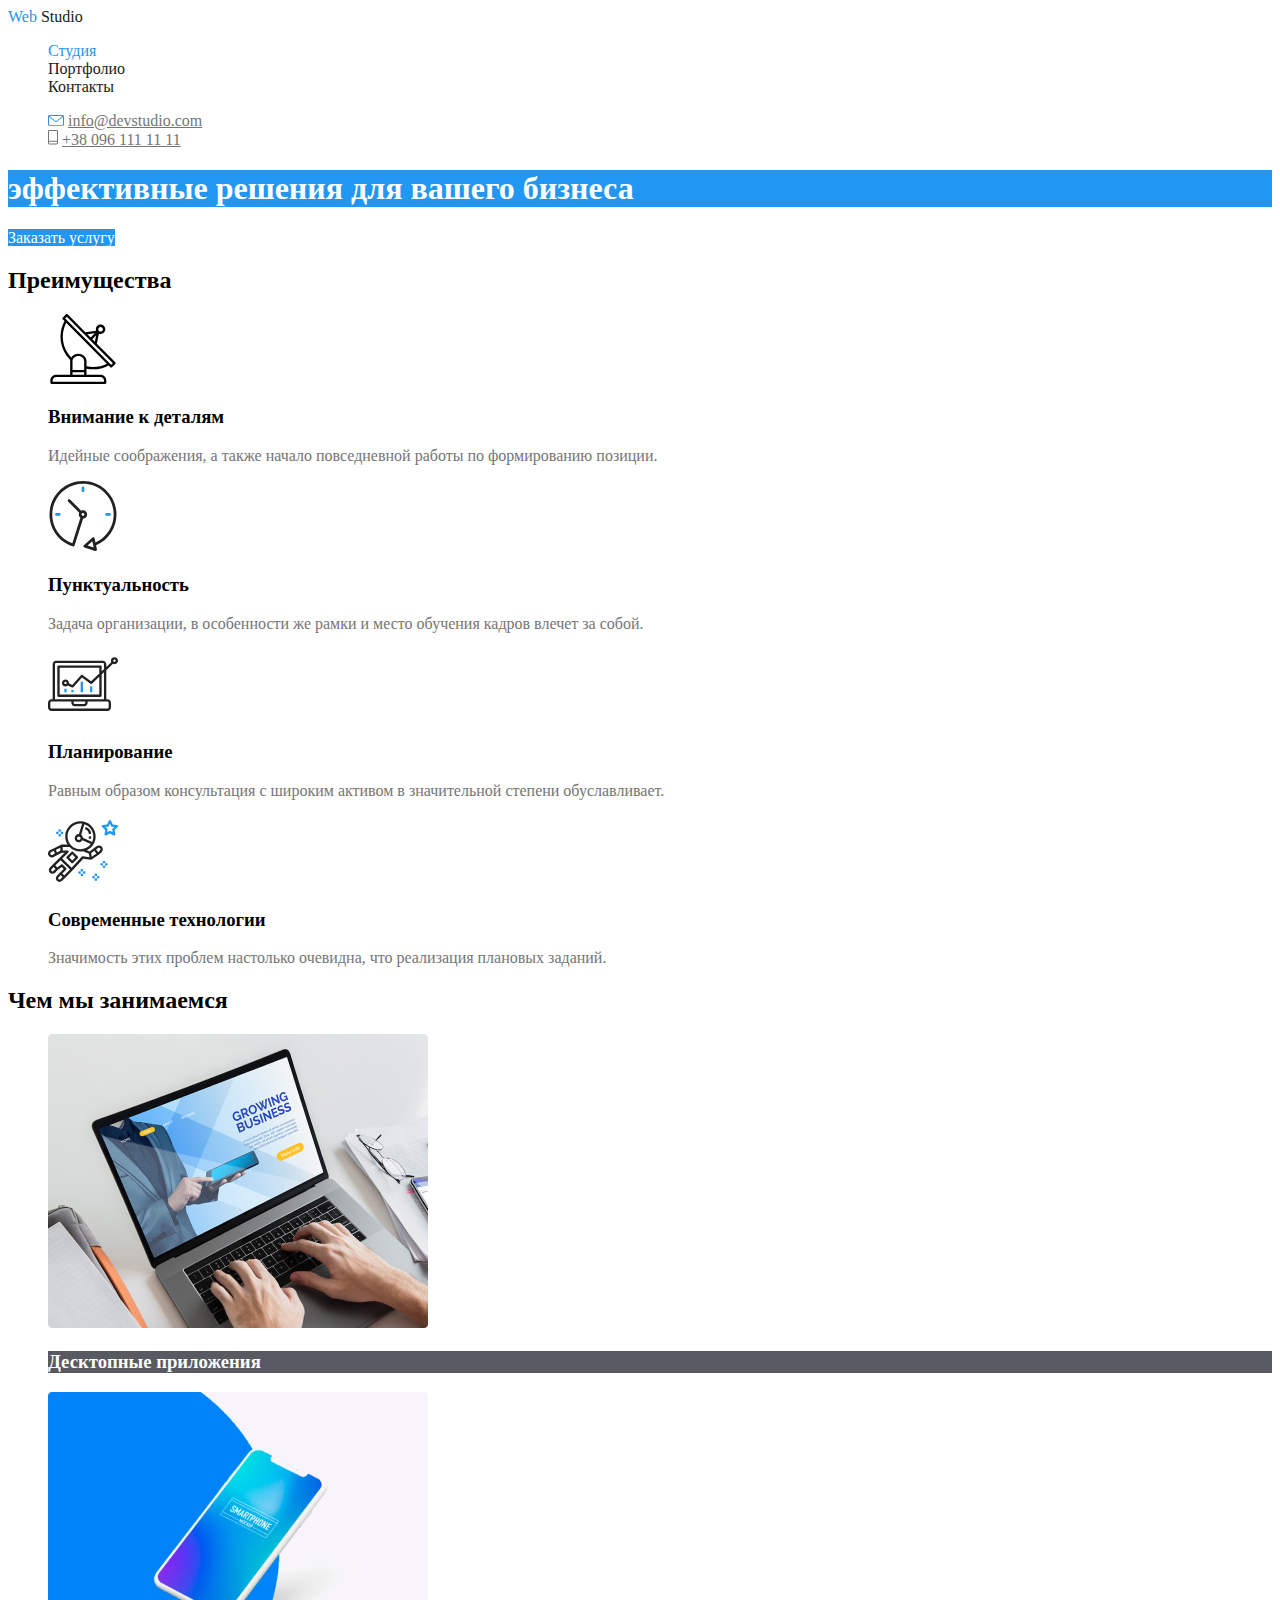
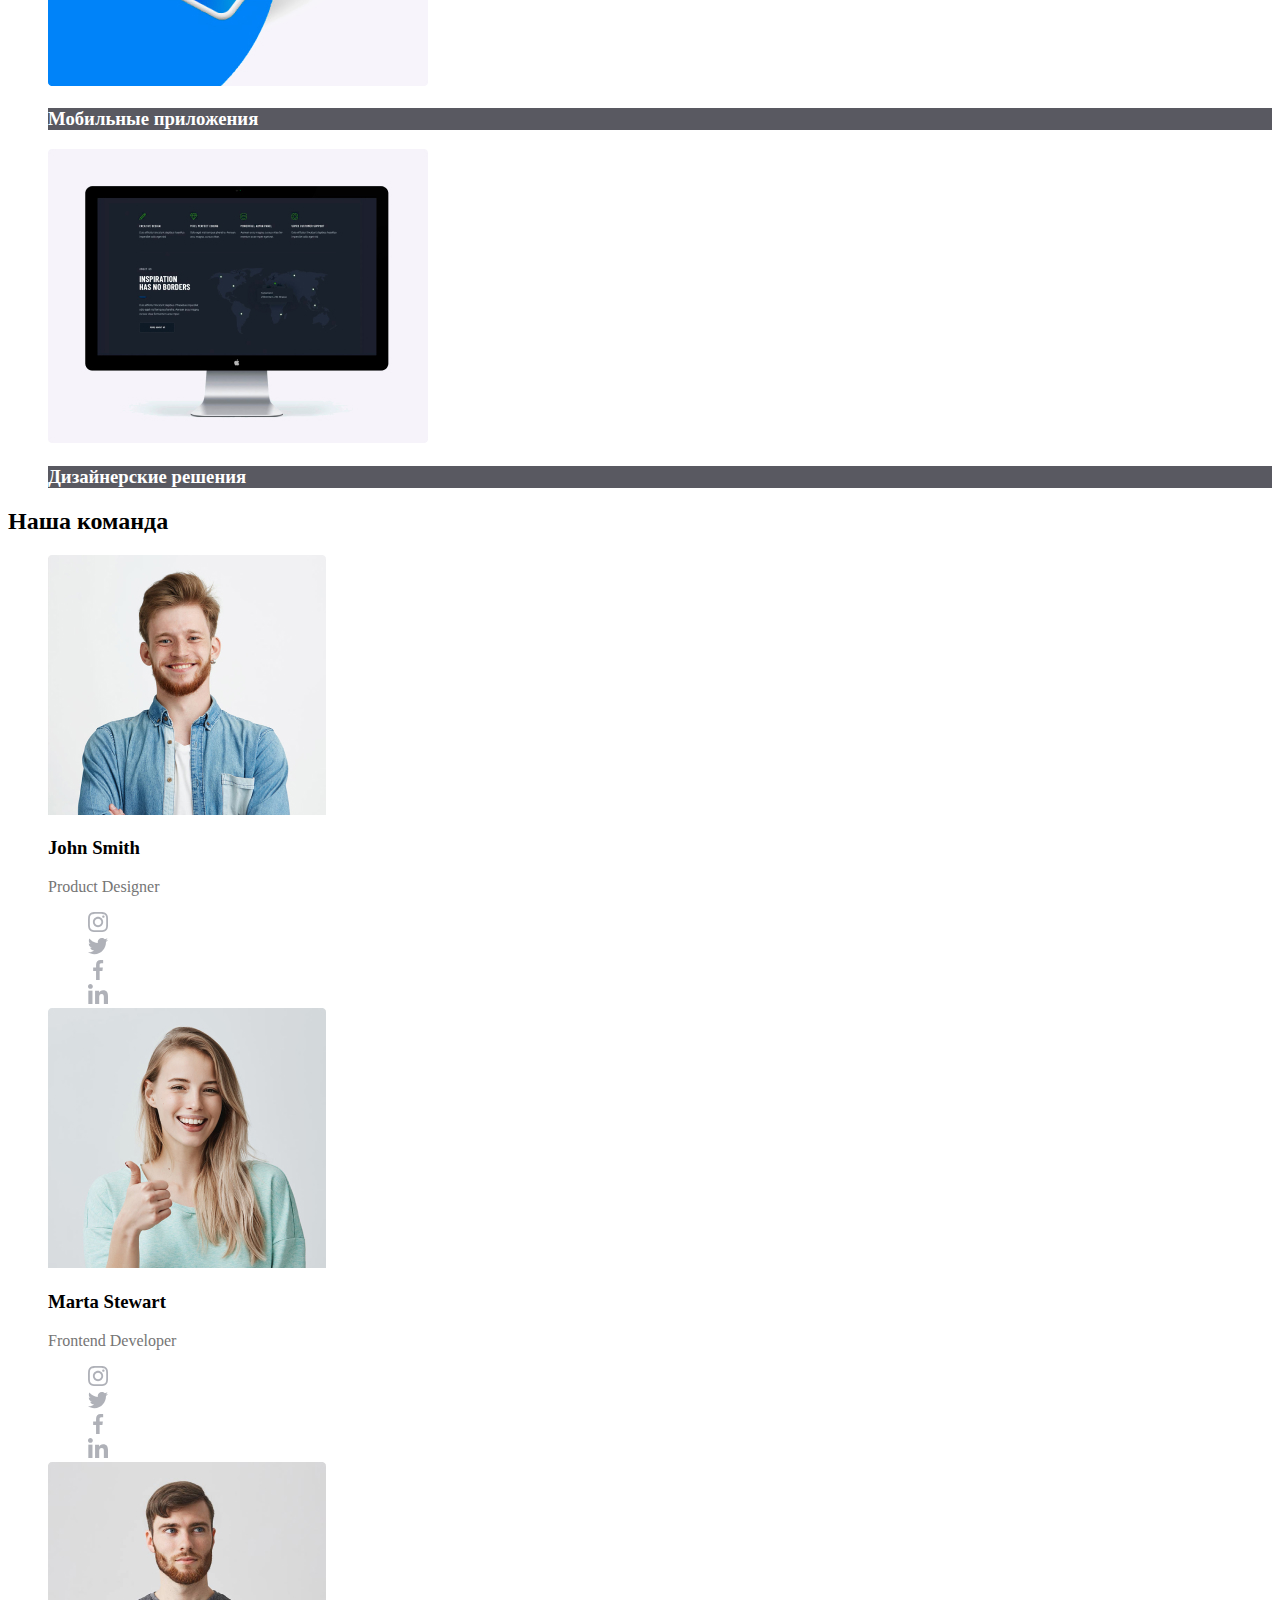
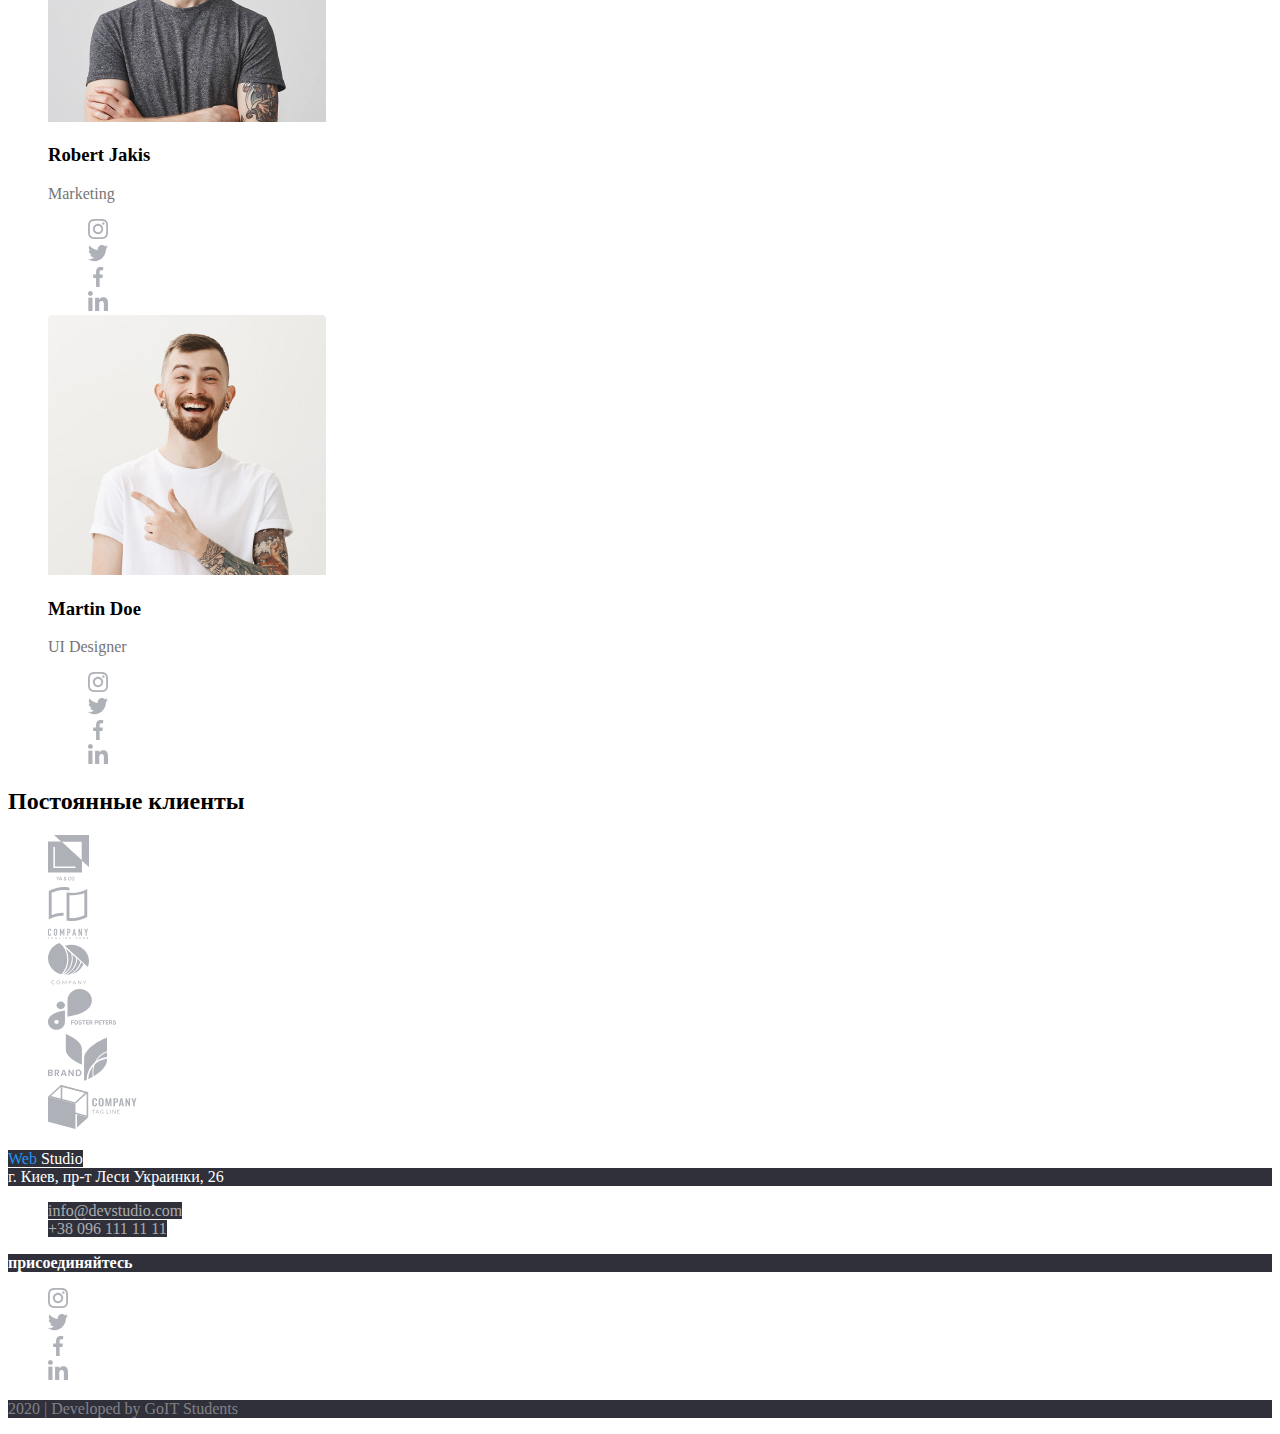
==== commit 479d18c4: "Добавляет цвет для главной страницы полностью" ====
--- a/index.html
+++ b/index.html
@@ -4,7 +4,6 @@
     <meta charset="UTF-8" />
     <meta name="viewport" content="width=device-width, initial-scale=1.0" />
     <title>Web Studio v.1</title>
-    <link rel="stylesheet" href="./css/normalize.css">
     <link rel="stylesheet" href="./css/common.css">
     <link rel="stylesheet" href="./css/main.css">
   </head>
@@ -209,20 +208,20 @@
     <footer>
       <div>
         <a class="link futer-logo" href="./index.html"><span class="futer-logo-accent">Web</span> Studio</a>
-        <address>г. Киев, пр-т Леси Украинки, 26</address>
+        <address class="adress">г. Киев, пр-т Леси Украинки, 26</address>
         <address>
-          <ul class="list">
+          <ul class="list futer-link">
             <li>
-              <a class="link" href="mailto:info@devstudio.com">info@devstudio.com</a>
+              <a class="link futer-link-contact" href="mailto:info@devstudio.com">info@devstudio.com</a>
             </li>
             <li>
-              <a class="link" href="tel:+380961111111">+38 096 111 11 11</a>
+              <a class="link futer-link-contact" href="tel:+380961111111">+38 096 111 11 11</a>
             </li>
           </ul>
         </address>
       </div>
       <div>
-        <p><b>присоединяйтесь</b></p>
+        <p class="social-links"><b>присоединяйтесь</b></p>
         <ul class="list">
           <li>
             <a href="https://www.instagram.com/"><img src="./images/instagram.svg" alt="Инстаграм"/></a>
@@ -238,7 +237,7 @@
           </li>
         </ul>
       </div>
-      <p>2020 &verbar; Developed by GoIT Students</p>
+      <p class="copirait">2020 &verbar; Developed by GoIT Students</p>
     </footer>
   </body>
 </html>
--- a/css/common.css
+++ b/css/common.css
@@ -86,3 +86,28 @@
     background-color: var(--footer-bacground-color);
 }
 
+.adress {
+    color: var(--primary-white-color);
+    background-color: var(--footer-bacground-color);
+    font-style: normal;
+}
+
+.futer-link .futer-link-contact {
+    color: var(--footer-three-text-color);
+    background-color: var(--footer-bacground-color);
+    font-style: normal;
+}
+
+.futer-link .futer-link-contact:hover, .futer-link .futer-link-contact:focus {
+    color: var(--accent-color);
+}
+
+.social-links {
+    color: var(--primary-white-color);
+    background-color: var(--footer-bacground-color);
+}
+
+.copirait {
+    color: var(--footer-second-text-color);
+    background-color: var(--footer-bacground-color);
+}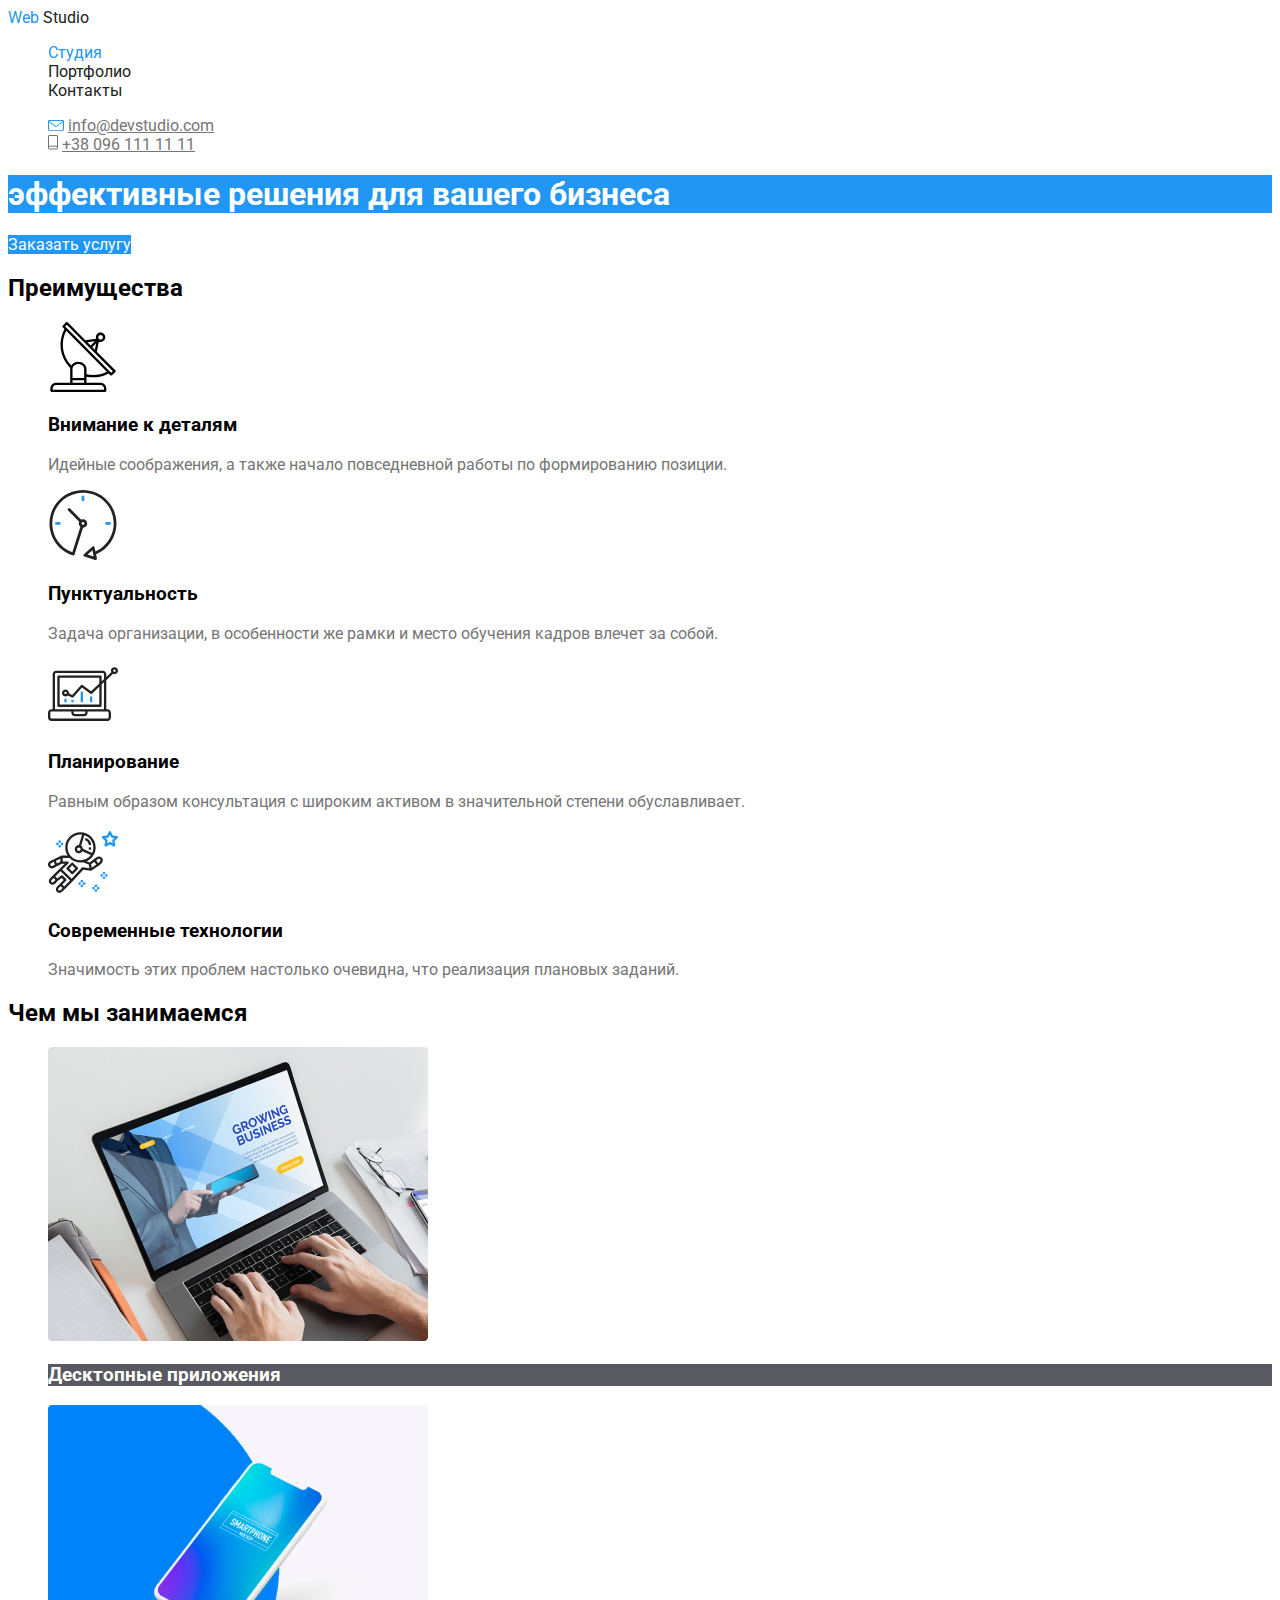
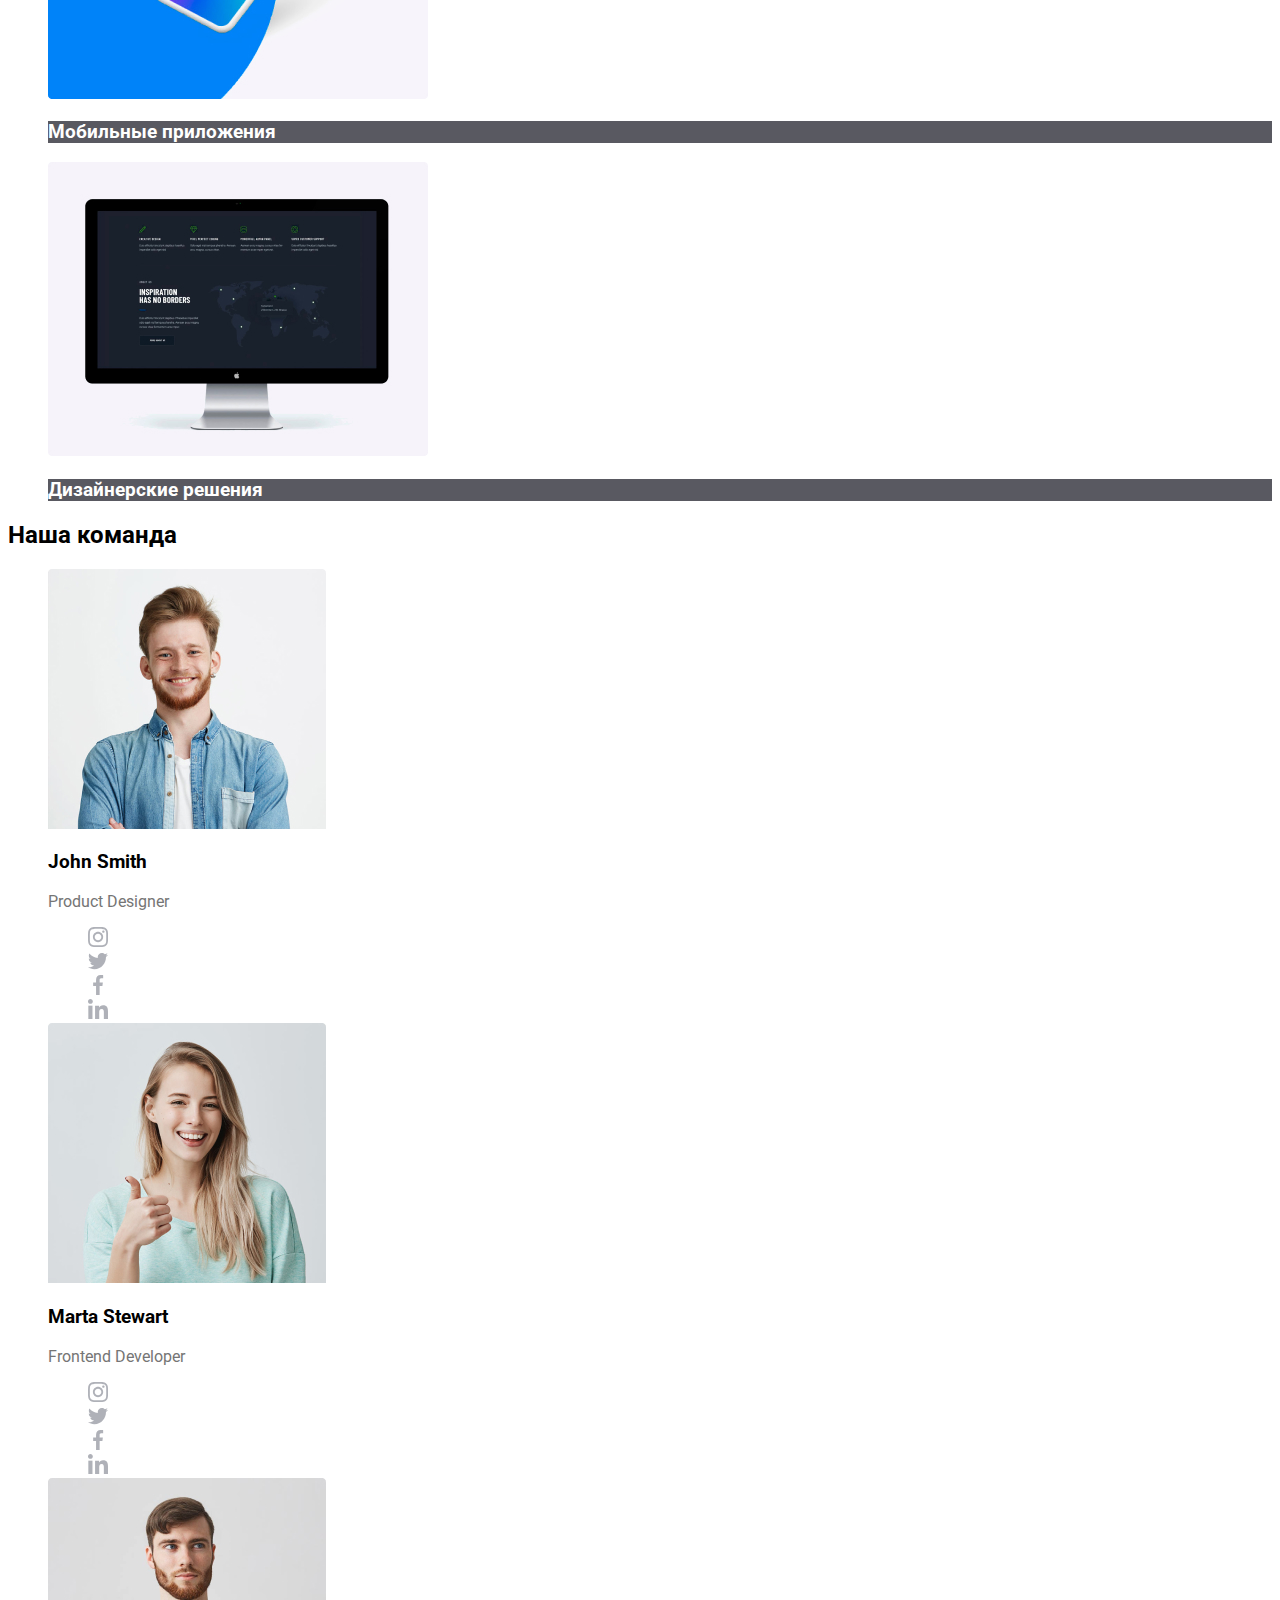
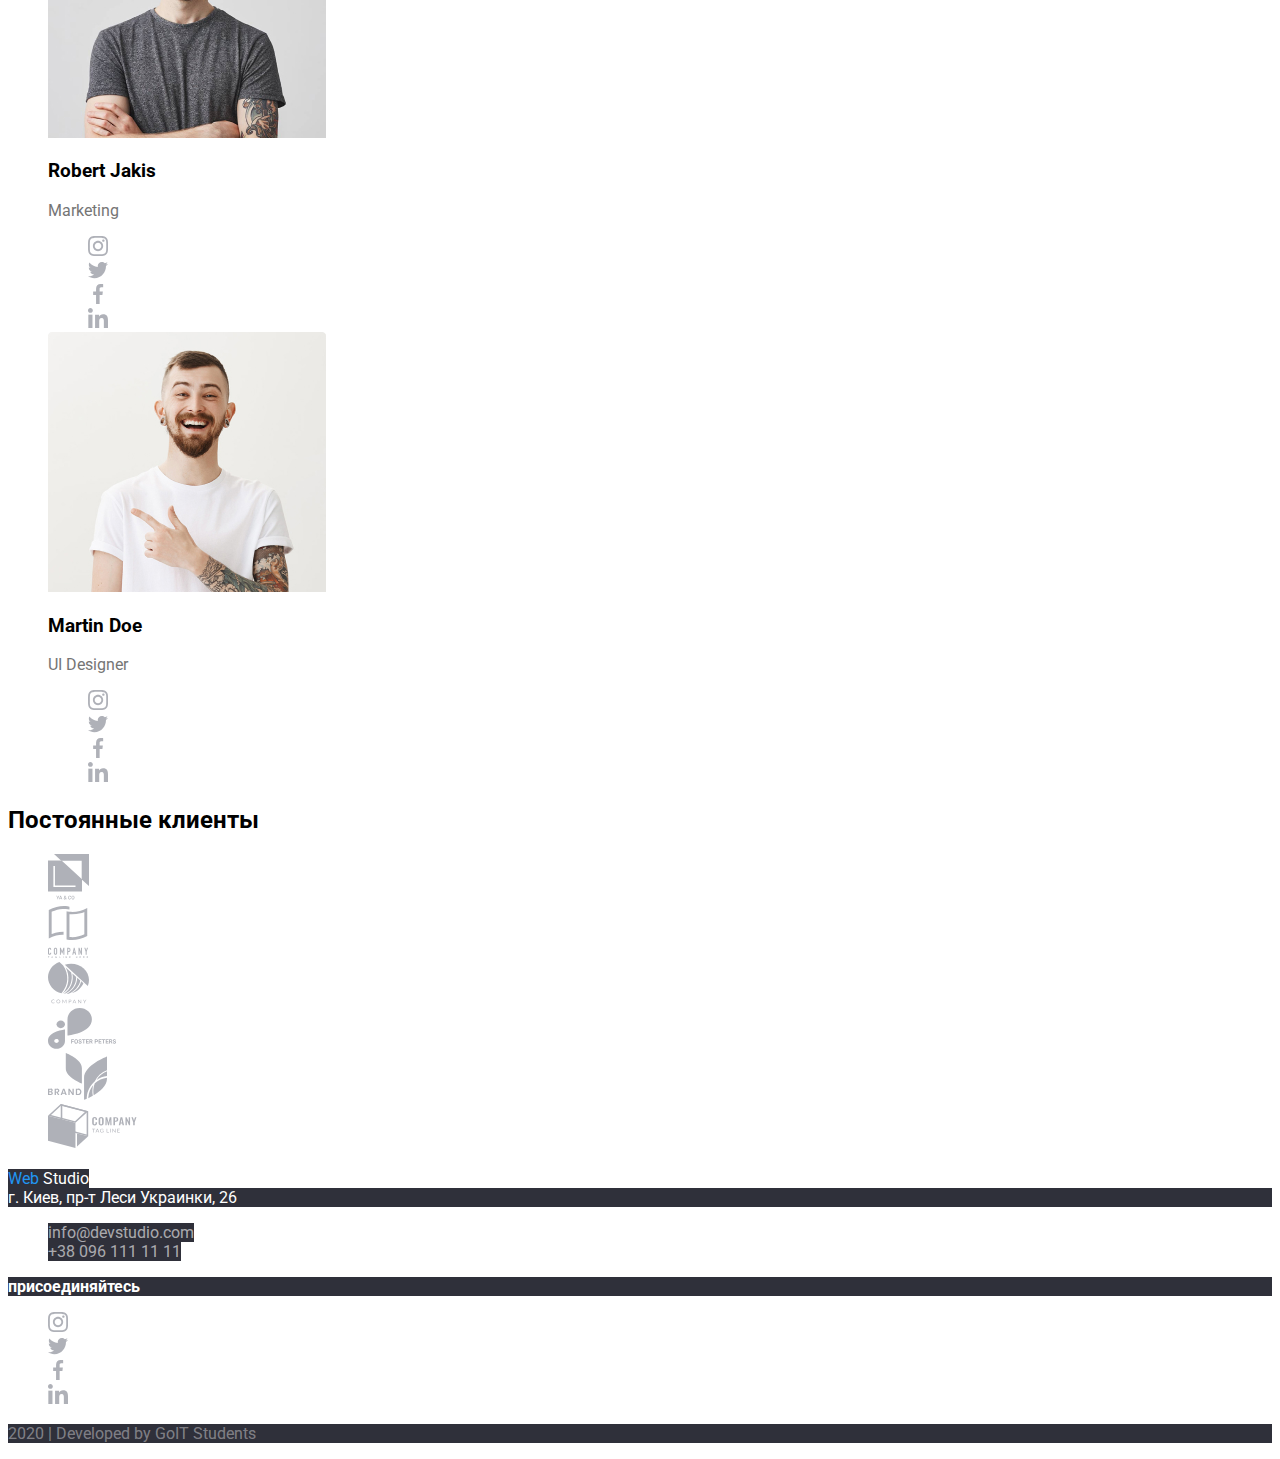
==== commit 148de2f5: "Добавляет шрифты" ====
--- a/index.html
+++ b/index.html
@@ -6,6 +6,7 @@
     <title>Web Studio v.1</title>
     <link rel="stylesheet" href="./css/common.css">
     <link rel="stylesheet" href="./css/main.css">
+    <link href="https://fonts.googleapis.com/css2?family=Raleway:wght@700&family=Roboto:wght@400;500;700;900&display=swap" rel="stylesheet">
   </head>
   <body>
     <!-- Шапка сайта -->
--- a/css/common.css
+++ b/css/common.css
@@ -14,6 +14,11 @@
 body {
     background-color: var:(--bacground-color);
     color: var:(--primary-text-color:);
+    font-family: Roboto;
+}
+
+h2, h3 {
+    font-weight: 700;
 }
 
 .list {
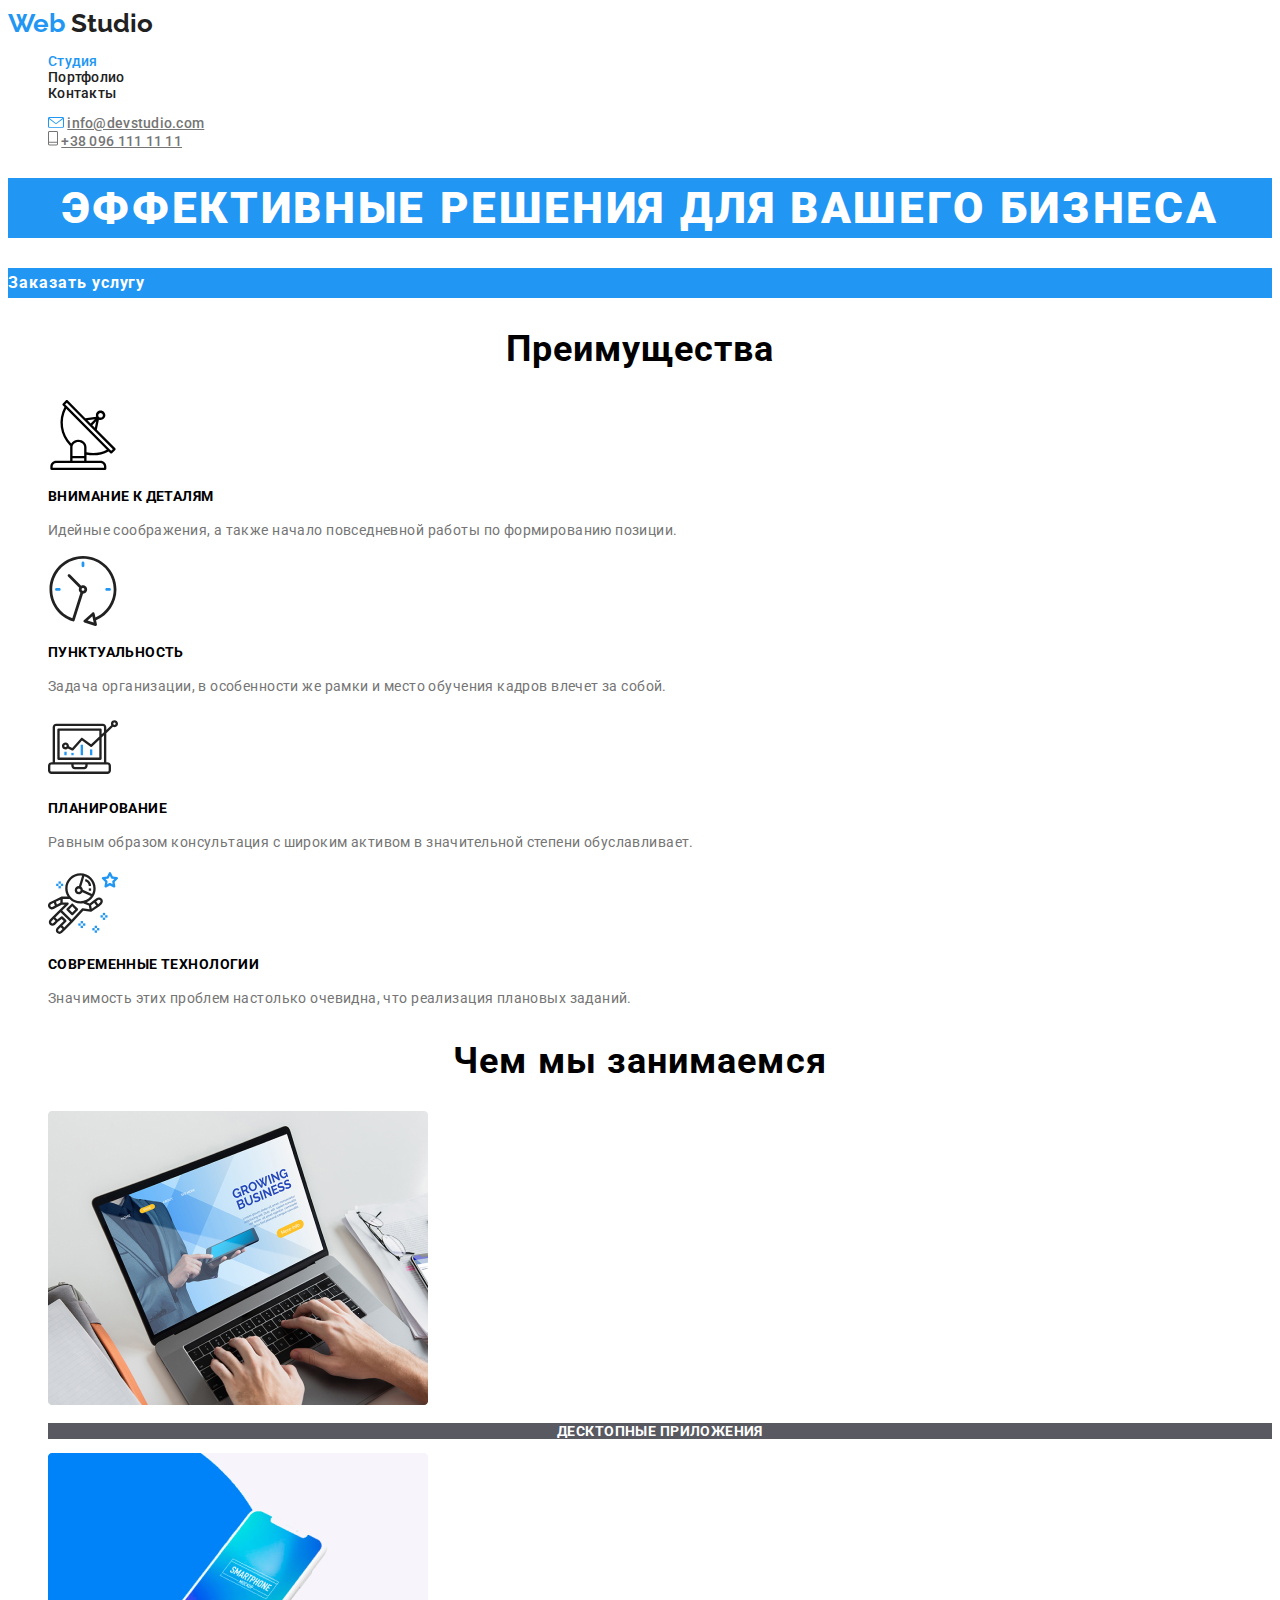
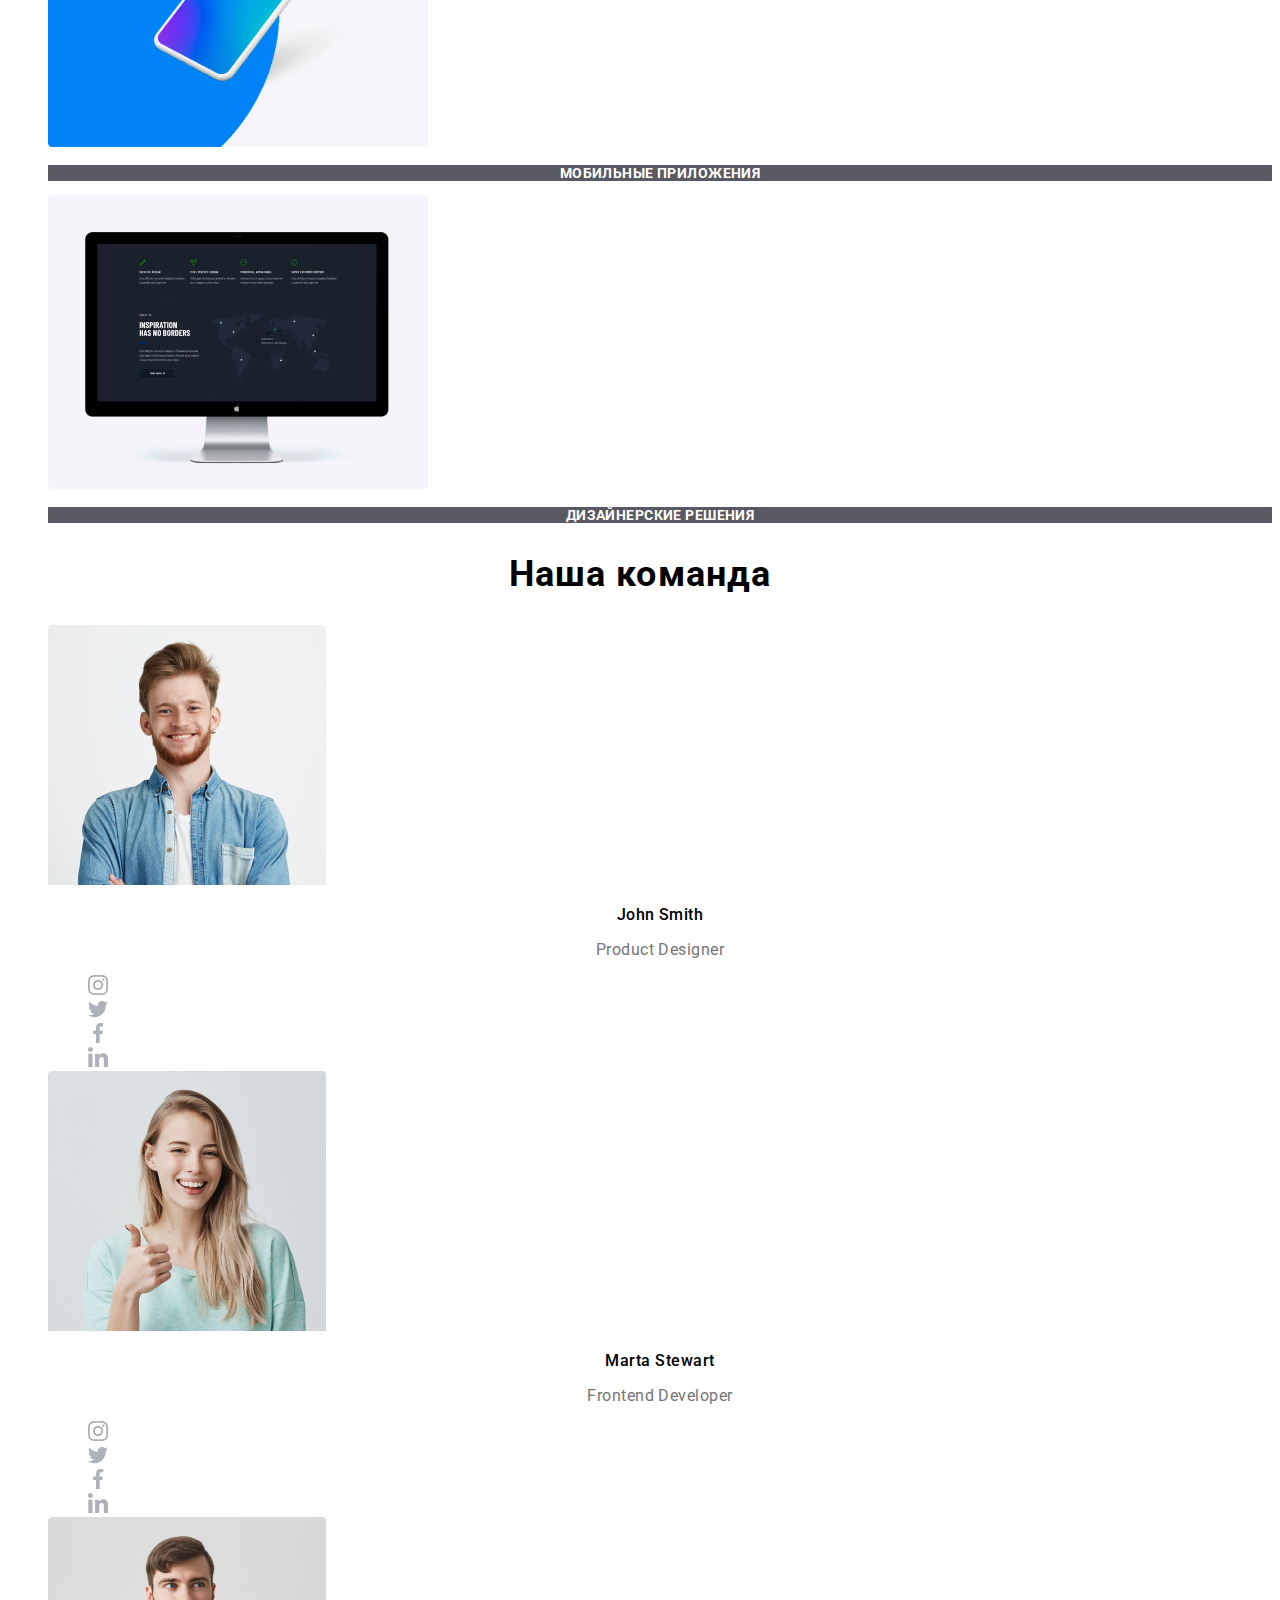
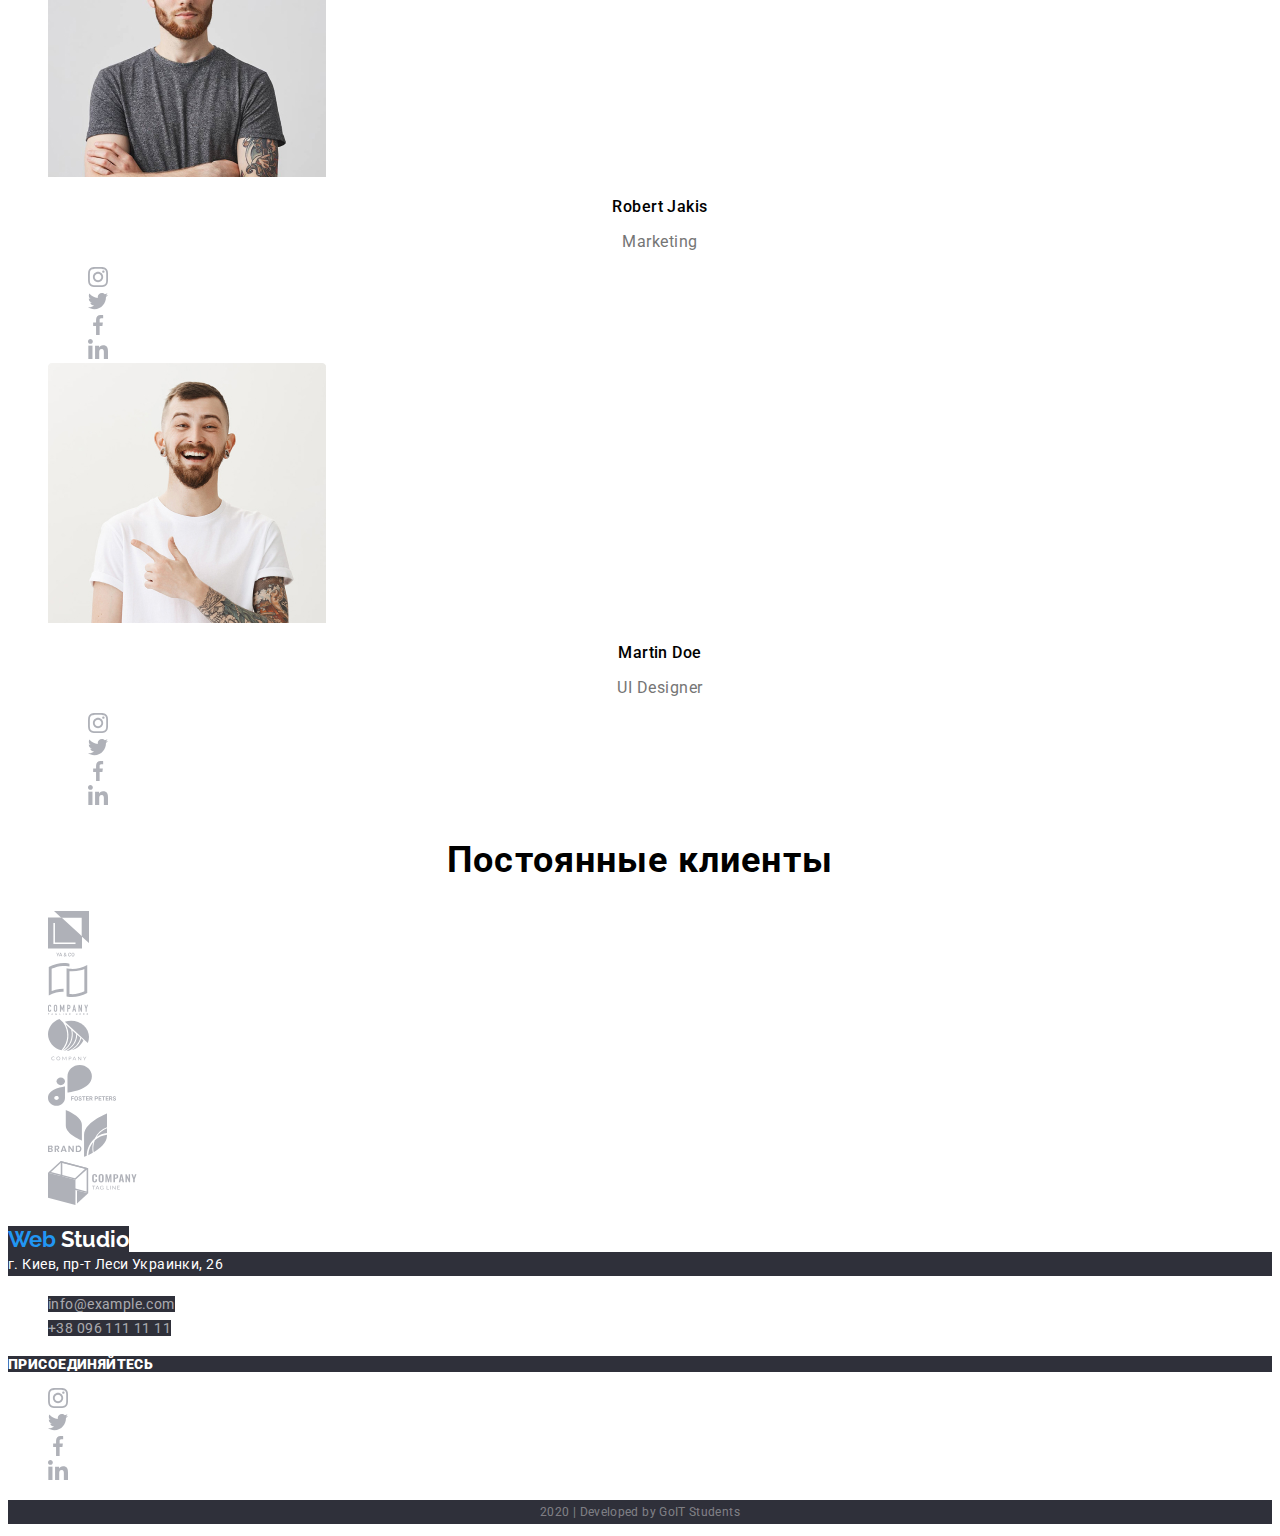
==== commit 3e4db818: "добавляет стили текста и шрифтов для main.html" ====
--- a/index.html
+++ b/index.html
@@ -27,7 +27,7 @@
         <ul class="list site-nav">
           <li>
             <img src="./images/mail.svg" alt="mail" />
-            <a  class="link-contact"href="mailto:info@devstudio.com">info@devstudio.com</a>
+            <a  class="link-contact" href="mailto:info@devstudio.com">info@devstudio.com</a>
           </li>
           <li>
             <img src="./images/telefone.svg" alt="Telefone" />
@@ -213,7 +213,7 @@
         <address>
           <ul class="list futer-link">
             <li>
-              <a class="link futer-link-contact" href="mailto:info@devstudio.com">info@devstudio.com</a>
+              <a class="link futer-link-contact" href="mailto:info@example.com">info@example.com</a>
             </li>
             <li>
               <a class="link futer-link-contact" href="tel:+380961111111">+38 096 111 11 11</a>
--- a/css/common.css
+++ b/css/common.css
@@ -32,6 +32,17 @@
 /* Шапка сайта */
 .logo {
     color: var(--primary-text-color);
+    font-family: Raleway;
+    font-weight: 700;
+    font-size: 26px;
+    line-height: 31px;
+}
+
+.site-nav {
+    font-weight: 500;
+    font-size: 14px;
+    line-height: 16px;
+    letter-spacing: 0.02em;
 }
 
 .logo:hover, .logo:focus {
@@ -73,6 +84,10 @@
 /* Футер сайта */
 .futer-logo {
     color: var(--primary-white-color);
+    font-family: Raleway;
+    font-weight: 700;
+    font-size: 22px;
+    line-height: 26px;
 }
 
 .futer-logo-accent {
@@ -95,12 +110,18 @@
     color: var(--primary-white-color);
     background-color: var(--footer-bacground-color);
     font-style: normal;
+    font-size: 14px;
+    line-height: 24px;
+    letter-spacing: 0.03em;
 }
 
 .futer-link .futer-link-contact {
     color: var(--footer-three-text-color);
     background-color: var(--footer-bacground-color);
     font-style: normal;
+    font-size: 14px;
+    line-height: 24px;
+    letter-spacing: 0.03em;
 }
 
 .futer-link .futer-link-contact:hover, .futer-link .futer-link-contact:focus {
@@ -110,9 +131,18 @@
 .social-links {
     color: var(--primary-white-color);
     background-color: var(--footer-bacground-color);
+    font-weight: 700;
+    font-size: 14px;
+    line-height: 16px;
+    letter-spacing: 0.03em;
+    text-transform: uppercase;
 }
 
 .copirait {
     color: var(--footer-second-text-color);
     background-color: var(--footer-bacground-color);
+    font-size: 12px;
+    line-height: 24px;
+    text-align: center;
+    letter-spacing: 0.03em;
 }--- a/css/main.css
+++ b/css/main.css
@@ -1,30 +1,71 @@
 .hero .hero-title {
     color: var(--primary-white-color);
     background-color: var(--accent-color);
+    font-weight: 900;
+    font-size: 44px;
+    line-height: 60px;
+    text-align: center;
+    letter-spacing: 0.06em;
+    text-transform: uppercase;
+
 }
 
 .hero .link.buttom {
     color: var(--primary-white-color);
     background-color: var(--accent-color);
+    font-weight: 700;
+    font-size: 16px;
+    line-height: 30px;
+    display: flex;
+    align-items: center;
+    text-align: center;
+    letter-spacing: 0.06em;
 }
 
-/* .section-title {
-    
-} */
+.section-title {
+    font-weight: bold;
+    font-size: 36px;
+    line-height: 42px;
+    text-align: center;
+    letter-spacing: 0.03em;     
+}
 
-/* .section-subtitle {
-
-} */
+.section-subtitle {
+    font-weight: bold;
+    font-size: 14px;
+    line-height: 16px;
+    letter-spacing: 0.03em;
+    text-transform: uppercase;
+}
 
 .section-text {
     color: var(--text-color);
+    font-size: 14px;
+    line-height: 24px;
+    letter-spacing: 0.03em;
 }
 
 .working {
     color: var(--primary-white-color);
     background-color: var(--bacground-three-color);
+    text-align: center;
 }
 
 .comand-text, .section-text {
     color: var(--text-color);
+}
+
+.comand {
+    font-weight: 500;
+    font-size: 16px;
+    line-height: 19px;
+    text-align: center;
+    letter-spacing: 0.03em;
+}
+
+.comand-text {
+    font-size: 16px;
+    line-height: 19px;
+    text-align: center;
+    letter-spacing: 0.03em;
 }